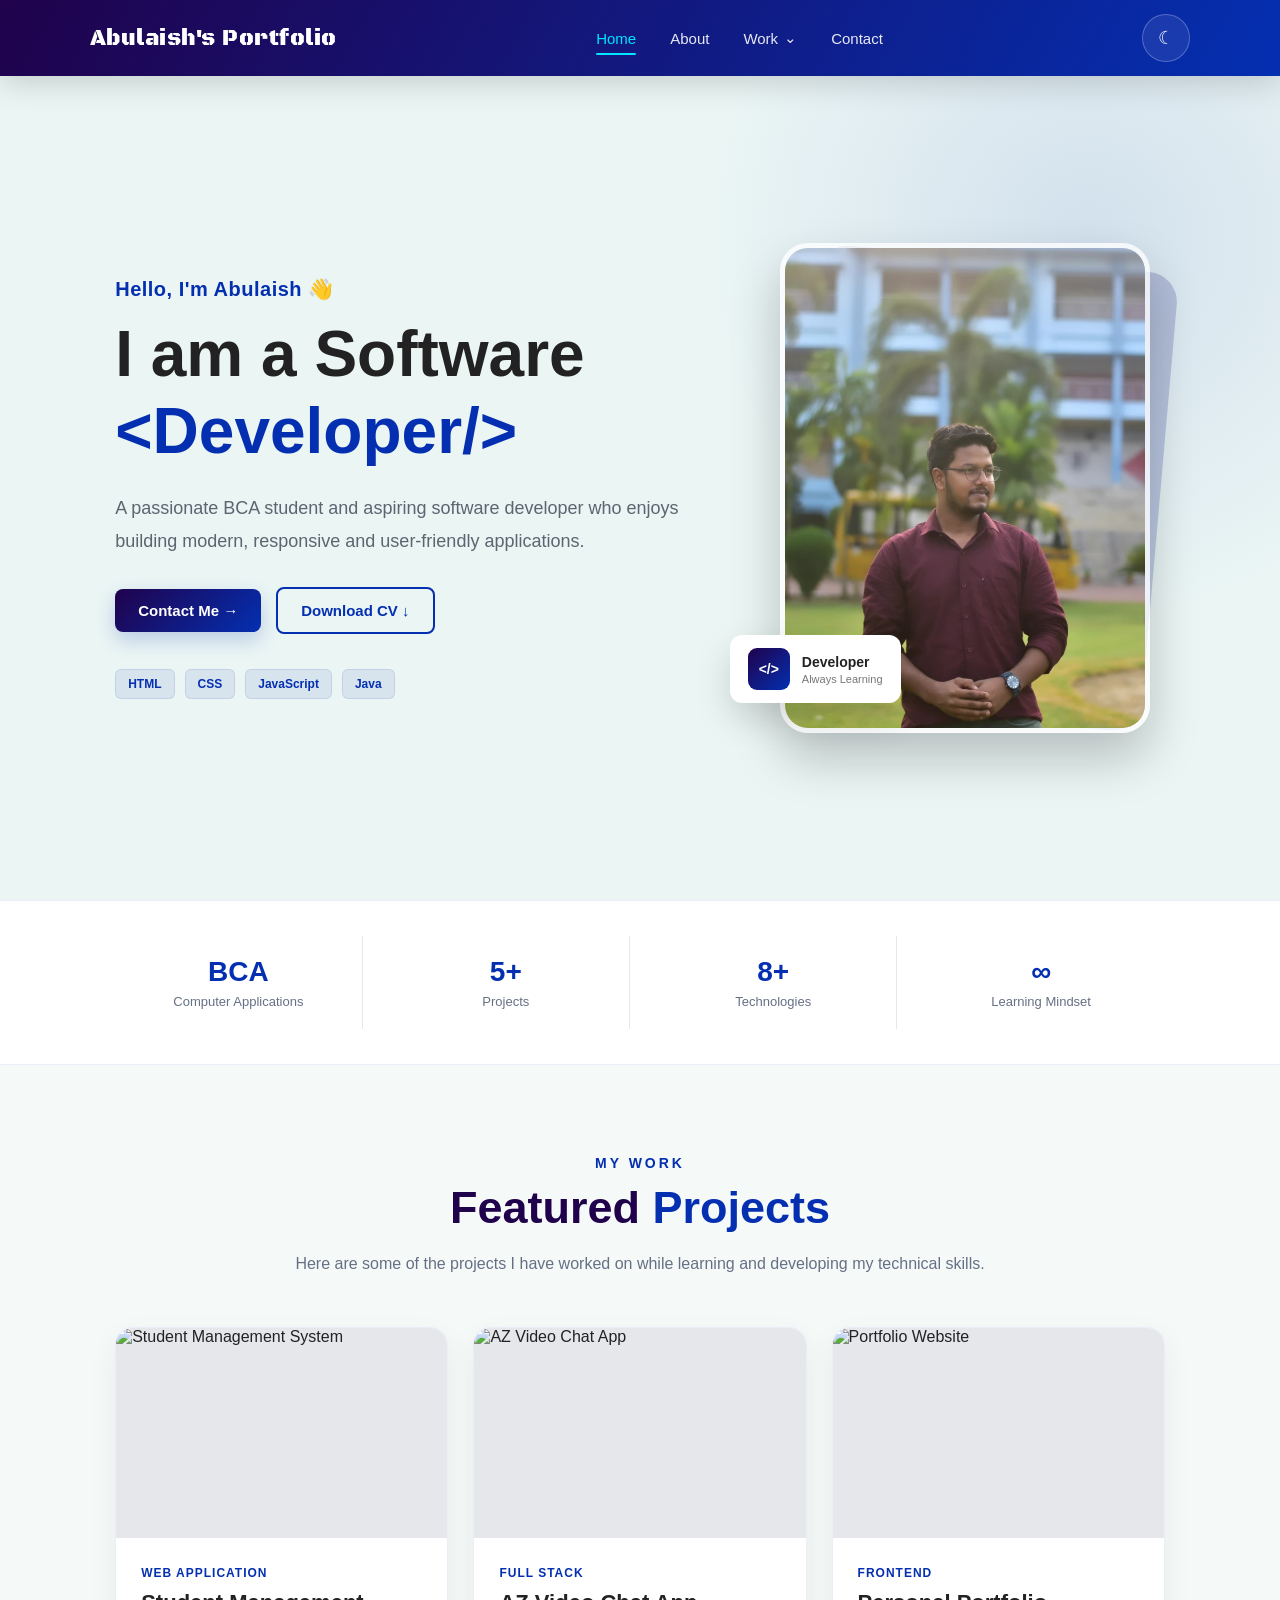
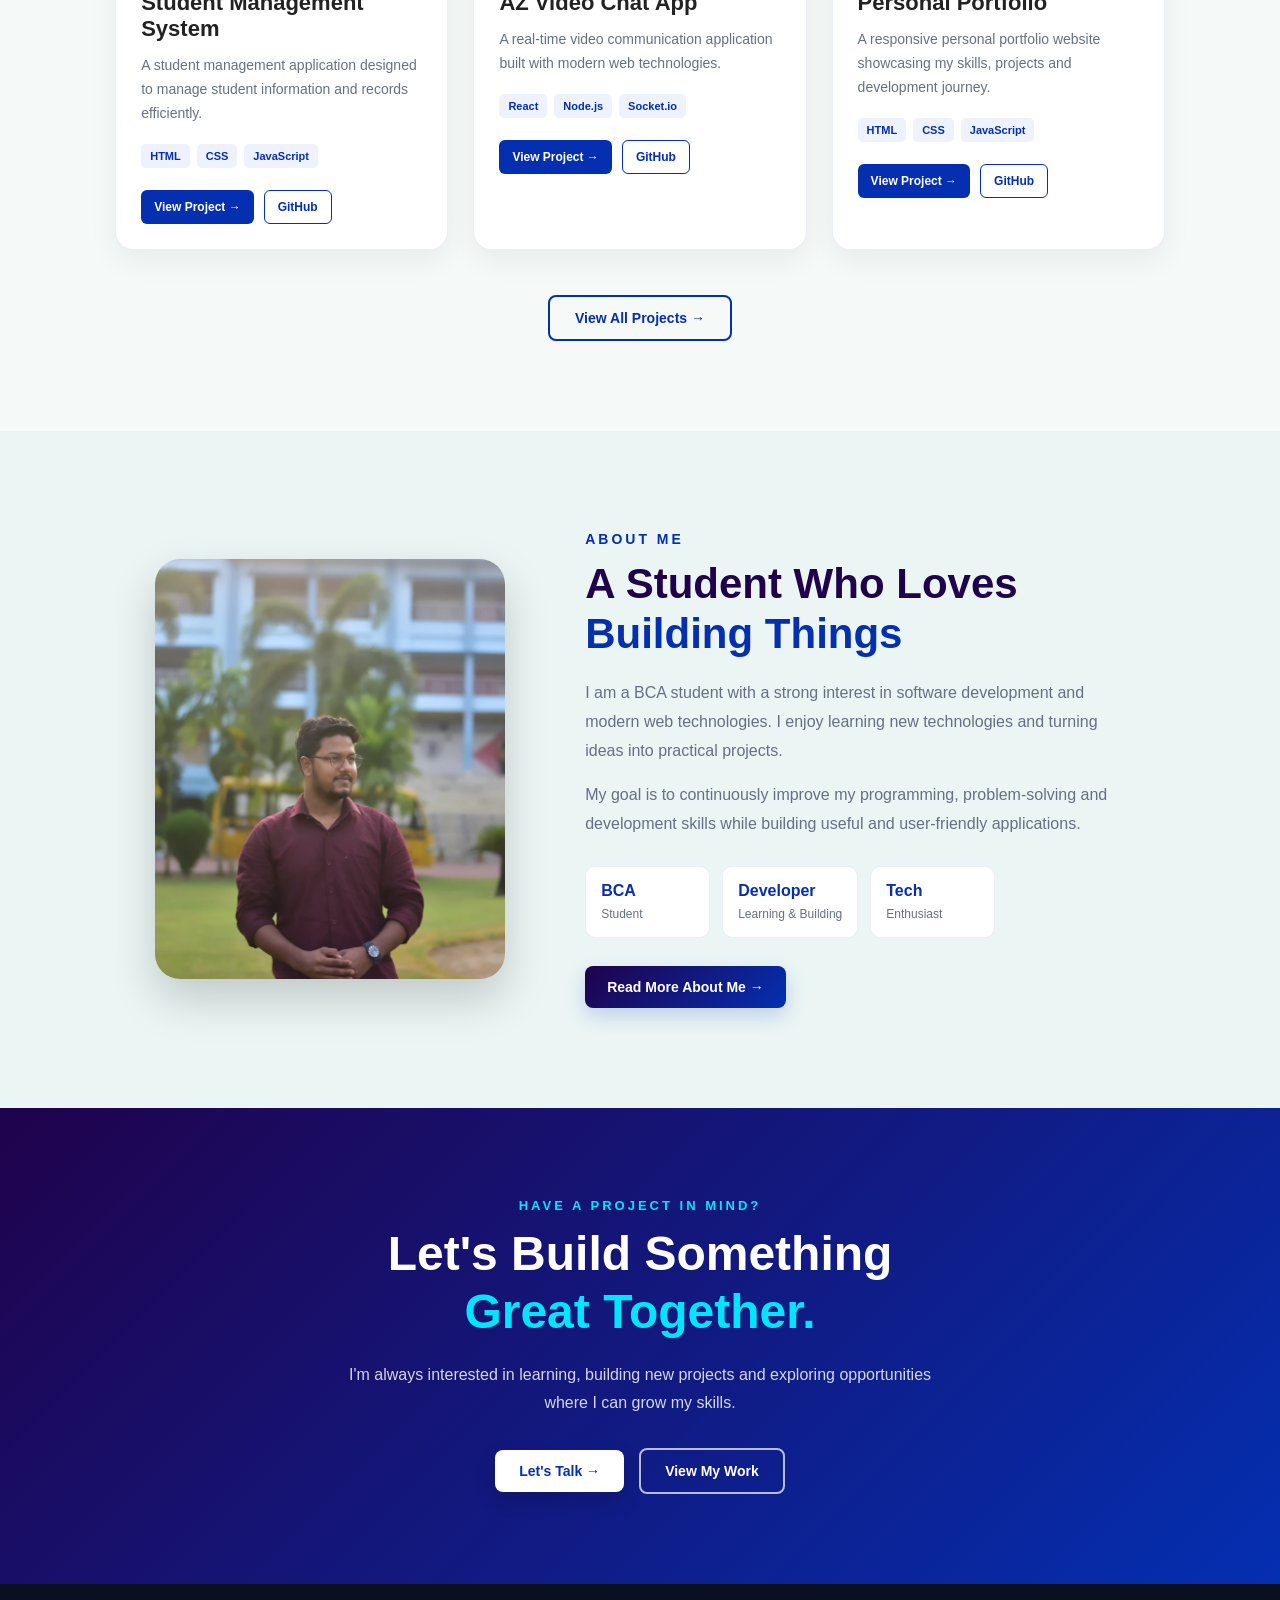
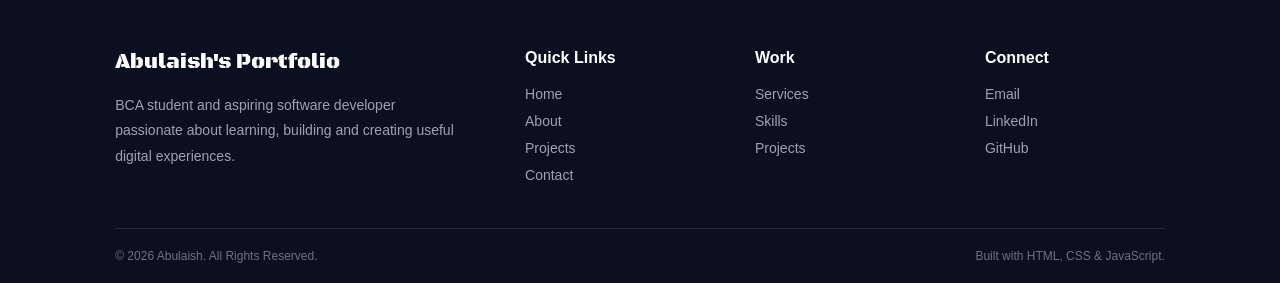
==== index.html @ d89946ed "Initial portfolio setup" ====
<!DOCTYPE html>
<html lang="en">

<head>
    <meta charset="UTF-8">
    <meta name="viewport" content="width=device-width, initial-scale=1.0">

    <title>Abulaish | Personal Portfolio</title>

    <!-- CSS -->
    <link rel="stylesheet" href="styles.css">

    <!-- Google Font -->
    <link rel="preconnect" href="https://fonts.googleapis.com">
    <link rel="preconnect" href="https://fonts.gstatic.com" crossorigin>
    <link href="https://fonts.googleapis.com/css2?family=Black+Ops+One&display=swap" rel="stylesheet">
</head>

<body>

    <!-- Navigation -->
    <nav class="navbar">

        <!-- Logo -->
        <a href="index.html" class="logo">
            Abulaish's Portfolio
        </a>


        <!-- Desktop Navigation -->
        <ul class="nav-links">

            <!-- Home -->
            <li>
                <a href="index.html" class="nav-link active">
                    Home
                </a>
            </li>


            <!-- About -->
            <li>
                <a href="about.html" class="nav-link">
                    About
                </a>
            </li>


            <!-- Work Dropdown -->
            <li class="dropdown">

                <button class="work-btn">
                    Work
                    <span class="arrow">⌄</span>
                </button>


                <!-- Dropdown Menu -->
                <ul class="dropdown-menu">

                    <li>
                        <a href="projects.html">
                            <span class="menu-icon">▣</span>
                            <span>
                                <strong>Projects</strong>
                                <small>My recent work</small>
                            </span>
                        </a>
                    </li>


                    <li>
                        <a href="skills.html">
                            <span class="menu-icon">&lt;/&gt;</span>
                            <span>
                                <strong>Skills</strong>
                                <small>My technical skills</small>
                            </span>
                        </a>
                    </li>


                    <li>
                        <a href="services.html">
                            <span class="menu-icon">✦</span>
                            <span>
                                <strong>Services</strong>
                                <small>What I can do</small>
                            </span>
                        </a>
                    </li>

                </ul>

            </li>


            <!-- Contact -->
            <li>
                <a href="contact.html" class="nav-link">
                    Contact
                </a>
            </li>

        </ul>


        <!-- Right Side -->
        <div class="nav-actions">

            <!-- Theme Button -->
            <button class="theme-btn" id="themeBtn" aria-label="Toggle theme">
                ☾
            </button>

        </div>


        <!-- Mobile Menu Button -->
        <button class="menu-btn" id="menuBtn" aria-label="Open navigation menu">

            <span></span>
            <span></span>
            <span></span>

        </button>

    </nav>


    <!-- Hero Section -->
    <main>

        <section class="hero">

            <!-- Left Content -->

            <div class="hero-left">

                <p class="hero-intro">
                    Hello, I'm Abulaish 👋
                </p>

                <h1>
                    I am a Software
                    <span>&lt;Developer/&gt;</span>
                </h1>

                <p class="hero-description">
                    A passionate BCA student and aspiring software developer
                    who enjoys building modern, responsive and user-friendly
                    applications.
                </p>


                <!-- Buttons -->

                <div class="hero-buttons">

                    <a href="contact.html" class="hero-btn primary-btn">
                        Contact Me →
                    </a>

                    <a href="Abulaish_CV.pdf" class="hero-btn secondary-btn" download>
                        Download CV ↓
                    </a>

                </div>


                <!-- Technologies -->

                <div class="hero-tech">

                    <span>HTML</span>
                    <span>CSS</span>
                    <span>JavaScript</span>
                    <span>Java</span>

                </div>

            </div>


            <!-- Right Image -->

            <div class="hero-right">

                <div class="image-decoration"></div>

                <div class="profile-image">

                    <img src="Front.jpg" alt="Abulaish">

                </div>


                <!-- Small floating card -->

                <div class="developer-card">

                    <span class="code-icon">
                        &lt;/&gt;
                    </span>

                    <div>
                        <strong>Developer</strong>
                        <small>Always Learning</small>
                    </div>

                </div>

            </div>


        </section>

        <section class="stats-section">

            <div class="stat-card">
                <div class="stat-number">BCA</div>
                <div class="stat-title">Computer Applications</div>
            </div>

            <div class="stat-card">
                <div class="stat-number">5+</div>
                <div class="stat-title">Projects</div>
            </div>

            <div class="stat-card">
                <div class="stat-number">8+</div>
                <div class="stat-title">Technologies</div>
            </div>

            <div class="stat-card">
                <div class="stat-number">∞</div>
                <div class="stat-title">Learning Mindset</div>
            </div>

        </section>

        <!-- ================================
     FEATURED PROJECTS
================================= -->

        <section class="featured-projects">

            <div class="section-heading">

                <p>MY WORK</p>

                <h2>
                    Featured <span>Projects</span>
                </h2>

                <p class="section-description">
                    Here are some of the projects I have worked on
                    while learning and developing my technical skills.
                </p>

            </div>


            <div class="featured-project-grid">


                <!-- Project 1 -->

                <div class="featured-project-card">

                    <div class="featured-project-image">

                        <img src="project1.jpg" alt="Student Management System">

                    </div>

                    <div class="featured-project-content">

                        <span class="project-tag">
                            Web Application
                        </span>

                        <h3>
                            Student Management System
                        </h3>

                        <p>
                            A student management application designed
                            to manage student information and records
                            efficiently.
                        </p>


                        <div class="project-tech">

                            <span>HTML</span>
                            <span>CSS</span>
                            <span>JavaScript</span>

                        </div>


                        <div class="featured-project-buttons">

                            <a href="projects.html">
                                View Project →
                            </a>

                            <a href="#" class="github-btn">
                                GitHub
                            </a>

                        </div>

                    </div>

                </div>


                <!-- Project 2 -->

                <div class="featured-project-card">

                    <div class="featured-project-image">

                        <img src="project2.jpg" alt="AZ Video Chat App">

                    </div>

                    <div class="featured-project-content">

                        <span class="project-tag">
                            Full Stack
                        </span>

                        <h3>
                            AZ Video Chat App
                        </h3>

                        <p>
                            A real-time video communication application
                            built with modern web technologies.
                        </p>


                        <div class="project-tech">

                            <span>React</span>
                            <span>Node.js</span>
                            <span>Socket.io</span>

                        </div>


                        <div class="featured-project-buttons">

                            <a href="projects.html">
                                View Project →
                            </a>

                            <a href="#" class="github-btn">
                                GitHub
                            </a>

                        </div>

                    </div>

                </div>


                <!-- Project 3 -->

                <div class="featured-project-card">

                    <div class="featured-project-image">

                        <img src="project3.jpg" alt="Portfolio Website">

                    </div>

                    <div class="featured-project-content">

                        <span class="project-tag">
                            Frontend
                        </span>

                        <h3>
                            Personal Portfolio
                        </h3>

                        <p>
                            A responsive personal portfolio website
                            showcasing my skills, projects and
                            development journey.
                        </p>


                        <div class="project-tech">

                            <span>HTML</span>
                            <span>CSS</span>
                            <span>JavaScript</span>

                        </div>


                        <div class="featured-project-buttons">

                            <a href="projects.html">
                                View Project →
                            </a>

                            <a href="#" class="github-btn">
                                GitHub
                            </a>

                        </div>

                    </div>

                </div>

            </div>


            <!-- View All Projects -->

            <div class="view-all-projects">

                <a href="projects.html">
                    View All Projects →
                </a>

            </div>

        </section>

        <!-- =================================
     ABOUT ME PREVIEW
================================= -->

        <section class="about-preview">

            <div class="about-preview-image">

                <img src="Front.jpg" alt="About Abulaish">

            </div>


            <div class="about-preview-content">

                <p class="about-label">
                    ABOUT ME
                </p>

                <h2>
                    A Student Who Loves
                    <span>Building Things</span>
                </h2>

                <p>
                    I am a BCA student with a strong interest in software
                    development and modern web technologies. I enjoy learning
                    new technologies and turning ideas into practical projects.
                </p>

                <p>
                    My goal is to continuously improve my programming,
                    problem-solving and development skills while building
                    useful and user-friendly applications.
                </p>


                <div class="about-highlights">

                    <div>
                        <strong>BCA</strong>
                        <small>Student</small>
                    </div>

                    <div>
                        <strong>Developer</strong>
                        <small>Learning & Building</small>
                    </div>

                    <div>
                        <strong>Tech</strong>
                        <small>Enthusiast</small>
                    </div>

                </div>


                <a href="about.html" class="about-preview-btn">
                    Read More About Me →
                </a>

            </div>

        </section>

        <!-- =================================
     LET'S WORK TOGETHER
================================= -->

        <section class="work-cta">

            <div class="cta-content">

                <p class="cta-label">
                    HAVE A PROJECT IN MIND?
                </p>

                <h2>
                    Let's Build Something
                    <span>Great Together.</span>
                </h2>

                <p>
                    I'm always interested in learning, building new projects
                    and exploring opportunities where I can grow my skills.
                </p>

                <div class="cta-buttons">

                    <a href="contact.html" class="cta-primary">
                        Let's Talk →
                    </a>

                    <a href="projects.html" class="cta-secondary">
                        View My Work
                    </a>

                </div>

            </div>

        </section>
    </main>

    <!-- =================================
     FOOTER
================================= -->

<footer class="footer">

    <div class="footer-container">


        <!-- Footer About -->

        <div class="footer-about">

            <a href="index.html" class="footer-logo">
                Abulaish's Portfolio
            </a>

            <p>
                BCA student and aspiring software developer
                passionate about learning, building and creating
                useful digital experiences.
            </p>

        </div>


        <!-- Quick Links -->

        <div class="footer-links">

            <h3>Quick Links</h3>

            <a href="index.html">Home</a>
            <a href="about.html">About</a>
            <a href="projects.html">Projects</a>
            <a href="contact.html">Contact</a>

        </div>


        <!-- Work -->

        <div class="footer-links">

            <h3>Work</h3>

            <a href="services.html">Services</a>
            <a href="skills.html">Skills</a>
            <a href="projects.html">Projects</a>

        </div>


        <!-- Contact -->

        <div class="footer-links">

            <h3>Connect</h3>

            <a href="contact.html">Email</a>
            <a href="contact.html">LinkedIn</a>
            <a href="contact.html">GitHub</a>

        </div>

    </div>


    <!-- Footer Bottom -->

    <div class="footer-bottom">

        <p>
            © 2026 Abulaish. All Rights Reserved.
        </p>

        <p>
            Built with HTML, CSS & JavaScript.
        </p>

    </div>

</footer>
    <!-- JavaScript -->
    <script src="script.js"></script>

</body>

</html>
---- styles.css ----
/* =====================================================
   GLOBAL RESET
===================================================== */

* {
    margin: 0;
    padding: 0;
    box-sizing: border-box;
}

html {
    scroll-behavior: smooth;
}

body {
    font-family: Arial, sans-serif;
    color: #222;
    background: rgb(234, 245, 244);
    transition: background 0.3s ease, color 0.3s ease;
}


/* =====================================================
   NAVBAR
===================================================== */

.navbar {
    width: 100%;
    height: 76px;

    padding: 0 7%;

    display: flex;
    align-items: center;
    justify-content: space-between;

    background: linear-gradient(
        120deg,
        rgb(32, 2, 76),
        rgb(4, 47, 177)
    );

    position: sticky;
    top: 0;
    z-index: 1000;

    box-shadow: 0 8px 30px rgba(0, 0, 0, 0.15);
}


/* =====================================================
   LOGO
===================================================== */

.logo {
    color: white;
    text-decoration: none;

    font-family:
        "Black Ops One",
        system-ui,
        sans-serif;

    font-size: 22px;
    font-weight: 400;

    letter-spacing: 0.5px;
    white-space: nowrap;

    transition: 0.3s ease;
}

.logo:hover {
    color: #00e5ff;
}


/* =====================================================
   NAV LINKS
===================================================== */

.nav-links {
    display: flex;
    align-items: center;

    gap: 34px;

    list-style: none;

    margin: 0;
    padding: 0;
}

.nav-links > li {
    position: relative;
}


/* Normal links */

.nav-link {
    position: relative;

    display: block;

    padding: 28px 0;

    color: rgba(255, 255, 255, 0.9);

    text-decoration: none;

    font-size: 15px;
    font-weight: 500;

    transition: color 0.3s ease;
}

.nav-link:hover {
    color: #00e5ff;
}


/* Active link */

.nav-link.active {
    color: #00e5ff;
}

.nav-link::after {
    content: "";

    position: absolute;

    left: 0;
    bottom: 20px;

    width: 0;
    height: 2px;

    background: #00e5ff;

    border-radius: 10px;

    transition: width 0.3s ease;
}

.nav-link:hover::after,
.nav-link.active::after {
    width: 100%;
}


/* =====================================================
   WORK DROPDOWN
===================================================== */

.dropdown {
    position: relative;
}


/* Work button */

.work-btn {
    border: none;
    background: transparent;

    color: rgba(255, 255, 255, 0.9);

    font-family: inherit;

    font-size: 15px;
    font-weight: 500;

    cursor: pointer;

    padding: 28px 0;

    display: flex;
    align-items: center;

    gap: 6px;

    transition: color 0.3s ease;
}

.work-btn:hover {
    color: #00e5ff;
}


/* Arrow */

.arrow {
    font-size: 15px;

    transition: transform 0.3s ease;
}

.dropdown:hover .arrow {
    transform: rotate(180deg);
}


/* =====================================================
   DESKTOP DROPDOWN
===================================================== */

.dropdown-menu {
    position: absolute;

    top: 67px;
    left: 50%;

    width: 280px;

    display: block;

    list-style: none;

    margin: 0;
    padding: 10px;

    background: white;

    border: 1px solid #e5e5e5;

    border-radius: 14px;

    box-shadow:
        0 20px 45px rgba(0, 0, 0, 0.18);

    opacity: 0;
    visibility: hidden;

    pointer-events: none;

    transform: translate(-50%, 12px);

    transition:
        opacity 0.25s ease,
        transform 0.25s ease,
        visibility 0.25s ease;
}


/* Desktop hover */

.dropdown:hover .dropdown-menu {
    opacity: 1;
    visibility: visible;

    pointer-events: auto;

    transform: translate(-50%, 0);
}


/* Dropdown items */

.dropdown-menu li {
    display: block;

    width: 100%;

    list-style: none;
}


/* Dropdown links */

.dropdown-menu li a {
    display: flex;
    align-items: center;

    width: 100%;

    gap: 13px;

    padding: 13px;

    border-radius: 10px;

    text-decoration: none;

    color: #222;

    transition:
        background 0.25s ease,
        transform 0.25s ease;
}

.dropdown-menu li a:hover {
    background: #eef2ff;

    transform: translateX(4px);
}


/* Dropdown icon */

.menu-icon {
    width: 42px;
    height: 42px;

    flex-shrink: 0;

    display: flex;
    align-items: center;
    justify-content: center;

    border-radius: 10px;

    background:
        linear-gradient(
            135deg,
            rgb(32, 2, 76),
            rgb(4, 47, 177)
        );

    color: white;

    font-size: 13px;
    font-weight: bold;
}


/* Dropdown text */

.dropdown-menu strong {
    display: block;

    color: #222;

    font-size: 14px;

    margin-bottom: 3px;
}

.dropdown-menu small {
    display: block;

    color: #777;

    font-size: 12px;

    line-height: 1.3;
}


/* =====================================================
   NAV ACTIONS
===================================================== */

.nav-actions {
    display: flex;

    align-items: center;

    gap: 12px;
}


/* Theme button */

.theme-btn {
    width: 48px;
    height: 48px;

    display: flex;
    align-items: center;
    justify-content: center;

    border:
        1px solid rgba(255, 255, 255, 0.25);

    border-radius: 50%;

    background:
        rgba(255, 255, 255, 0.08);

    color: white;

    font-size: 18px;

    cursor: pointer;

    transition: 0.3s ease;
}

.theme-btn:hover {
    background: white;

    color: rgb(4, 47, 177);

    transform: rotate(15deg);
}


/* =====================================================
   MOBILE MENU BUTTON
===================================================== */

.menu-btn {
    display: none;

    width: 42px;
    height: 42px;

    border: none;

    background: transparent;

    cursor: pointer;

    padding: 6px;
}

.menu-btn span {
    display: block;

    width: 27px;
    height: 2px;

    margin: 5px auto;

    background: white;

    border-radius: 5px;
}


/* =====================================================
   HERO SECTION
===================================================== */

.hero {
    min-height: calc(100vh - 76px);

    padding: 70px 9%;

    display: flex;
    align-items: center;

    justify-content: space-between;

    gap: 80px;

    background:
        radial-gradient(
            circle at 85% 20%,
            rgba(4, 47, 177, 0.10),
            transparent 30%
        ),
        rgb(234, 245, 244);

    overflow: hidden;
}


/* =====================================================
   HERO LEFT
===================================================== */

.hero-left {
    flex: 1;

    max-width: 700px;
}


/* Hello */

.hero-intro {
    margin-bottom: 18px;

    color: rgb(4, 47, 177);

    font-size: 20px;

    font-weight: 600;

    letter-spacing: 0.5px;
}


/* Main heading */

.hero-left h1 {
    margin-bottom: 25px;

    color: #222;

    font-size: clamp(42px, 5vw, 65px);

    line-height: 1.12;

    font-weight: 700;
}

.hero-left h1 span {
    display: block;

    color: rgb(4, 47, 177);

    margin-top: 5px;
}


/* Description */

.hero-description {
    max-width: 620px;

    margin-bottom: 30px;

    color: #5c6570;

    font-size: 18px;

    line-height: 1.8;
}


/* =====================================================
   HERO BUTTONS
===================================================== */

.hero-buttons {
    display: flex;

    align-items: center;

    gap: 15px;

    margin-bottom: 35px;
}


.hero-btn {
    display: inline-flex;

    align-items: center;
    justify-content: center;

    padding: 13px 23px;

    border-radius: 8px;

    text-decoration: none;

    font-size: 15px;

    font-weight: bold;

    transition:
        transform 0.3s ease,
        box-shadow 0.3s ease,
        background 0.3s ease;
}


/* Primary button */

.primary-btn {
    background:
        linear-gradient(
            135deg,
            rgb(32, 2, 76),
            rgb(4, 47, 177)
        );

    color: white;

    box-shadow:
        0 8px 20px rgba(4, 47, 177, 0.20);
}

.primary-btn:hover {
    transform: translateY(-3px);

    box-shadow:
        0 12px 25px rgba(4, 47, 177, 0.30);
}


/* Secondary button */

.secondary-btn {
    color: rgb(4, 47, 177);

    background: transparent;

    border: 2px solid rgb(4, 47, 177);
}

.secondary-btn:hover {
    background: rgb(4, 47, 177);

    color: white;

    transform: translateY(-3px);
}


/* =====================================================
   HERO TECHNOLOGIES
===================================================== */

.hero-tech {
    display: flex;

    align-items: center;

    flex-wrap: wrap;

    gap: 10px;
}

.hero-tech span {
    padding: 7px 12px;

    background:
        rgba(4, 47, 177, 0.08);

    color: rgb(4, 47, 177);

    border-radius: 6px;

    font-size: 12px;

    font-weight: bold;

    border:
        1px solid rgba(4, 47, 177, 0.10);
}


/* =====================================================
   HERO RIGHT
===================================================== */

.hero-right {
    width: 400px;
    height: 520px;

    flex-shrink: 0;

    position: relative;

    display: flex;

    align-items: center;
    justify-content: center;
}


/* Image decoration */

.image-decoration {
    position: absolute;

    width: 360px;
    height: 460px;

    right: 5px;
    top: 30px;

    border-radius: 30px;

    background:
        linear-gradient(
            135deg,
            rgba(32, 2, 76, 0.20),
            rgba(4, 47, 177, 0.20)
        );

    transform: rotate(5deg);
}


/* Profile image */

.profile-image {
    width: 370px;
    height: 490px;

    position: relative;

    z-index: 2;

    overflow: hidden;

    border-radius: 28px;

    border:
        5px solid rgba(255, 255, 255, 0.75);

    box-shadow:
        0 25px 50px rgba(0, 0, 0, 0.22);
}


.profile-image img {
    width: 100%;
    height: 100%;

    display: block;

    object-fit: cover;

    object-position: center 20%;

    transition: transform 0.5s ease;
}

.profile-image:hover img {
    transform: scale(1.03);
}


/* =====================================================
   FLOATING DEVELOPER CARD
===================================================== */

.developer-card {
    position: absolute;

    z-index: 5;

    left: -35px;
    bottom: 45px;

    display: flex;

    align-items: center;

    gap: 12px;

    padding: 13px 18px;

    background: white;

    border-radius: 12px;

    box-shadow:
        0 15px 35px rgba(0, 0, 0, 0.15);

    animation:
        floatingCard 3s ease-in-out infinite;
}


.code-icon {
    width: 42px;
    height: 42px;

    display: flex;

    align-items: center;
    justify-content: center;

    border-radius: 9px;

    background:
        linear-gradient(
            135deg,
            rgb(32, 2, 76),
            rgb(4, 47, 177)
        );

    color: white;

    font-size: 14px;

    font-weight: bold;
}


.developer-card strong {
    display: block;

    color: #222;

    font-size: 14px;

    margin-bottom: 3px;
}

.developer-card small {
    display: block;

    color: #777;

    font-size: 11px;
}


/* Floating animation */

@keyframes floatingCard {

    0% {
        transform: translateY(0);
    }

    50% {
        transform: translateY(-8px);
    }

    100% {
        transform: translateY(0);
    }
}


/* =====================================================
   CONTACT PAGE
===================================================== */

.contact-page {
    min-height: calc(100vh - 76px);

    display: flex;

    justify-content: center;
    align-items: center;

    background-color: rgb(234, 245, 244);

    padding: 50px 20px;
}

.contact-container {
    width: 100%;
    max-width: 700px;

    text-align: center;

    background: white;

    padding: 50px;

    border-radius: 20px;

    box-shadow:
        0 15px 40px rgba(0, 0, 0, 0.15);
}

.contact-container h1 {
    font-size: 45px;

    margin-bottom: 15px;

    color: rgb(32, 2, 76);
}

.contact-container > p {
    color: #666;

    font-size: 17px;

    margin-bottom: 35px;
}


/* Contact links */

.contact-links {
    display: flex;

    flex-direction: column;

    gap: 15px;
}

.contact-card {
    display: flex;

    align-items: center;

    gap: 15px;

    padding: 18px 20px;

    border-radius: 12px;

    background: #f5f7ff;

    text-decoration: none;

    color: #222;

    transition: 0.3s;
}

.contact-card:hover {
    transform: translateY(-3px);

    background: #e9edff;

    box-shadow:
        0 8px 20px rgba(0, 0, 0, 0.1);
}

.contact-card span {
    font-size: 18px;

    font-weight: bold;

    min-width: 100px;

    text-align: left;
}

.contact-card small {
    color: #666;

    font-size: 14px;
}


/* Back button */

.back-btn {
    display: inline-block;

    margin-top: 30px;

    padding: 12px 25px;

    background: rgb(4, 47, 177);

    color: white;

    text-decoration: none;

    border-radius: 8px;

    font-weight: bold;

    transition: 0.3s;
}

.back-btn:hover {
    background: rgb(32, 2, 76);

    transform: translateY(-2px);
}


/* =====================================================
   ABOUT PAGE
===================================================== */

.about-page {
    min-height: calc(100vh - 76px);

    padding: 80px 10%;

    background-color: rgb(234, 245, 244);

    display: flex;

    align-items: center;
}

.about-container {
    width: 100%;

    max-width: 1200px;

    margin: auto;

    display: flex;

    align-items: center;

    justify-content: space-between;

    gap: 80px;
}

.about-content {
    flex: 1;
}

.about-intro {
    color: rgb(4, 47, 177);

    font-size: 18px;

    font-weight: bold;

    margin-bottom: 10px;

    text-transform: uppercase;

    letter-spacing: 2px;
}

.about-content h1 {
    font-size: 55px;

    color: rgb(32, 2, 76);

    margin-bottom: 15px;
}

.about-content h1 span {
    color: rgb(4, 47, 177);
}

.about-content h2 {
    font-size: 25px;

    color: #333;

    margin-bottom: 25px;
}

.about-content p {
    color: #555;

    font-size: 17px;

    line-height: 1.7;

    margin-bottom: 15px;
}

.about-content strong {
    color: #222;
}


/* About details */

.about-details {
    display: grid;

    grid-template-columns: 1fr 1fr;

    gap: 15px 30px;

    margin: 30px 0;
}

.about-details div {
    display: flex;

    flex-direction: column;

    gap: 5px;

    padding: 15px;

    background: rgba(255, 255, 255, 0.7);

    border-left: 4px solid rgb(4, 47, 177);

    border-radius: 5px;
}

.about-details strong {
    color: rgb(32, 2, 76);

    font-size: 15px;
}

.about-details span {
    color: #666;

    font-size: 14px;
}


/* About image */

.about-image {
    width: 380px;
    height: 480px;

    flex-shrink: 0;

    position: relative;

    overflow: hidden;

    border-radius: 25px;

    box-shadow:
        0 20px 45px rgba(0, 0, 0, 0.25);
}

.about-image img {
    width: 100%;
    height: 100%;

    display: block;

    object-fit: cover;

    object-position: center 20%;
}


/* About image label */

.image-label {
    position: absolute;

    bottom: 20px;

    left: 20px;
    right: 20px;

    padding: 15px 18px;

    display: flex;

    align-items: center;

    gap: 15px;

    background:
        rgba(32, 2, 76, 0.9);

    color: white;

    border-radius: 10px;
}

.image-label span {
    font-size: 25px;

    font-weight: bold;

    color: #00e5ff;
}

.image-label p {
    margin: 0;

    color: white;

    font-size: 15px;
}


/* =====================================================
   SERVICES PAGE
===================================================== */

.services-page {
    min-height: calc(100vh - 76px);

    padding: 80px 8%;

    background:
        radial-gradient(
            circle at top right,
            rgba(4, 47, 177, 0.08),
            transparent 35%
        ),
        rgb(234, 245, 244);
}

.services-heading {
    max-width: 750px;

    margin: 0 auto 60px;

    text-align: center;
}

.services-heading p {
    color: rgb(4, 47, 177);

    font-size: 15px;

    font-weight: bold;

    letter-spacing: 3px;

    margin-bottom: 12px;
}

.services-heading h1 {
    font-size: 55px;

    color: rgb(32, 2, 76);

    margin-bottom: 15px;
}

.services-heading h1 span {
    color: rgb(4, 47, 177);
}

.services-heading h2 {
    font-size: 18px;

    font-weight: normal;

    line-height: 1.6;

    color: #666;
}


/* Services grid */

.services-container {
    max-width: 1200px;

    margin: auto;

    display: grid;

    grid-template-columns:
        repeat(3, 1fr);

    gap: 25px;
}


/* Service card */

.service-card {
    position: relative;

    padding: 35px 30px;

    min-height: 300px;

    background:
        rgba(255, 255, 255, 0.85);

    border:
        1px solid rgba(4, 47, 177, 0.08);

    border-radius: 18px;

    overflow: hidden;

    box-shadow:
        0 10px 30px rgba(0, 0, 0, 0.07);

    transition: 0.35s;
}

.service-card:hover {
    transform: translateY(-10px);

    box-shadow:
        0 20px 45px rgba(4, 47, 177, 0.15);
}


/* Service icon */

.service-icon {
    width: 65px;
    height: 65px;

    display: flex;

    align-items: center;
    justify-content: center;

    margin-bottom: 25px;

    border-radius: 15px;

    background:
        linear-gradient(
            135deg,
            rgb(32, 2, 76),
            rgb(4, 47, 177)
        );

    color: white;

    font-size: 25px;

    font-weight: bold;
}

.service-card h3 {
    font-size: 22px;

    color: #222;

    margin-bottom: 15px;
}

.service-card p {
    color: #666;

    font-size: 15px;

    line-height: 1.7;
}


/* Service number */

.service-number {
    position: absolute;

    right: 25px;
    bottom: 15px;

    font-size: 55px;

    font-weight: bold;

    color: rgba(4, 47, 177, 0.06);
}


/* Services bottom */

.services-bottom {
    max-width: 800px;

    margin: 70px auto 0;

    padding: 45px 30px;

    text-align: center;

    background:
        linear-gradient(
            135deg,
            rgb(32, 2, 76),
            rgb(4, 47, 177)
        );

    color: white;

    border-radius: 20px;

    box-shadow:
        0 20px 45px rgba(32, 2, 76, 0.2);
}

.services-bottom h2 {
    font-size: 30px;

    margin-bottom: 10px;
}

.services-bottom p {
    font-size: 16px;

    color: rgba(255, 255, 255, 0.85);

    margin-bottom: 25px;
}

.service-btn {
    display: inline-block;

    padding: 13px 28px;

    background: white;

    color: rgb(4, 47, 177);

    text-decoration: none;

    border-radius: 8px;

    font-weight: bold;

    transition: 0.3s;
}

.service-btn:hover {
    transform: translateY(-3px);

    box-shadow:
        0 8px 20px rgba(0, 0, 0, 0.2);
}


/* =====================================================
   PROJECTS PAGE
===================================================== */

.projects-page {
    min-height: calc(100vh - 76px);

    padding: 80px 8%;

    background:
        radial-gradient(
            circle at top right,
            rgba(4, 47, 177, 0.08),
            transparent 35%
        ),
        rgb(234, 245, 244);
}

.projects-heading {
    max-width: 750px;

    margin: 0 auto 60px;

    text-align: center;
}

.projects-heading p {
    color: rgb(4, 47, 177);

    font-size: 15px;

    font-weight: bold;

    letter-spacing: 3px;

    margin-bottom: 12px;
}

.projects-heading h1 {
    font-size: 55px;

    color: rgb(32, 2, 76);

    margin-bottom: 15px;
}

.projects-heading h1 span {
    color: rgb(4, 47, 177);
}

.projects-heading h2 {
    font-size: 18px;

    font-weight: normal;

    line-height: 1.6;

    color: #666;
}


/* Project grid */

.projects-container {
    max-width: 1200px;

    margin: auto;

    display: grid;

    grid-template-columns:
        repeat(3, 1fr);

    gap: 30px;
}


/* Project card */

.project-card {
    background: white;

    border-radius: 18px;

    overflow: hidden;

    box-shadow:
        0 10px 30px rgba(0, 0, 0, 0.08);

    border:
        1px solid rgba(4, 47, 177, 0.08);

    transition: 0.35s;
}

.project-card:hover {
    transform: translateY(-10px);

    box-shadow:
        0 20px 45px rgba(4, 47, 177, 0.15);
}


/* Project image */

.project-image {
    width: 100%;
    height: 210px;

    overflow: hidden;

    background: #ddd;
}

.project-image img {
    width: 100%;
    height: 100%;

    display: block;

    object-fit: cover;

    transition: 0.4s;
}

.project-card:hover .project-image img {
    transform: scale(1.06);
}


/* Project content */

.project-content {
    padding: 28px;
}

.project-category {
    display: inline-block;

    color: rgb(4, 47, 177);

    font-size: 13px;

    font-weight: bold;

    text-transform: uppercase;

    letter-spacing: 1px;

    margin-bottom: 10px;
}

.project-content h3 {
    font-size: 23px;

    color: #222;

    margin-bottom: 12px;
}

.project-content p {
    color: #666;

    font-size: 15px;

    line-height: 1.7;

    margin-bottom: 20px;
}


/* Technologies */

.technologies {
    display: flex;

    flex-wrap: wrap;

    gap: 8px;

    margin-bottom: 25px;
}

.technologies span {
    padding: 6px 10px;

    background: #eef1ff;

    color: rgb(4, 47, 177);

    border-radius: 5px;

    font-size: 12px;

    font-weight: bold;
}


/* Project buttons */

.project-buttons {
    display: flex;

    gap: 10px;
}

.project-buttons a {
    padding: 9px 14px;

    border-radius: 6px;

    text-decoration: none;

    font-size: 13px;

    font-weight: bold;

    color: white;

    background: rgb(4, 47, 177);

    transition: 0.3s;
}

.project-buttons a:hover {
    background: rgb(32, 2, 76);

    transform: translateY(-2px);
}


/* =====================================================
   TABLET
===================================================== */

@media (max-width: 1000px) {

    .navbar {
        padding: 0 4%;
    }

    .nav-links {
        gap: 22px;
    }

    .logo {
        font-size: 20px;
    }


    /* Hero */

    .hero {
        padding: 60px 5%;

        gap: 40px;
    }

    .hero-right {
        width: 330px;
        height: 450px;
    }

    .profile-image {
        width: 310px;
        height: 420px;
    }

    .image-decoration {
        width: 300px;
        height: 390px;
    }

    .developer-card {
        left: -20px;
    }


    /* About */

    .about-container {
        gap: 40px;
    }

    .about-content h1 {
        font-size: 45px;
    }

    .about-image {
        width: 320px;
        height: 420px;
    }

    .about-details {
        grid-template-columns: 1fr;
    }


    /* Services */

    .services-container {
        grid-template-columns:
            repeat(2, 1fr);
    }

    .services-heading h1 {
        font-size: 48px;
    }


    /* Projects */

    .projects-container {
        grid-template-columns:
            repeat(2, 1fr);
    }

    .projects-heading h1 {
        font-size: 48px;
    }
}


/* =====================================================
   MOBILE
===================================================== */

@media (max-width: 800px) {

    .navbar {
        height: 70px;

        padding: 0 5%;
    }


    /* Mobile nav */

    .nav-links {
        position: absolute;

        top: 70px;
        left: 0;

        width: 100%;

        display: none;

        flex-direction: column;

        align-items: stretch;

        gap: 0;

        padding: 15px 5%;

        background:
            linear-gradient(
                135deg,
                rgb(32, 2, 76),
                rgb(4, 47, 177)
            );

        box-shadow:
            0 15px 30px rgba(0, 0, 0, 0.2);
    }


    .nav-links.show {
        display: flex;
    }


    .nav-links > li {
        width: 100%;
    }


    /* Mobile normal links */

    .nav-link {
        display: block;

        padding: 15px 0;
    }

    .nav-link::after {
        display: none;
    }


    /* Mobile Work */

    .work-btn {
        width: 100%;

        justify-content: space-between;

        padding: 15px 0;
    }


    /* Mobile dropdown */

    .dropdown-menu {
        position: static;

        width: 100%;

        display: none;

        padding: 5px 10px;

        margin: 0;

        background:
            rgba(255, 255, 255, 0.08);

        border: none;

        border-radius: 10px;

        box-shadow: none;

        opacity: 1;

        visibility: visible;

        pointer-events: auto;

        transform: none;
    }


    .dropdown.open .dropdown-menu {
        display: block;
    }


    .dropdown:hover .dropdown-menu {
        transform: none;
    }


    .dropdown-menu li a {
        color: white;
    }

    .dropdown-menu strong {
        color: white;
    }

    .dropdown-menu small {
        color:
            rgba(255, 255, 255, 0.65);
    }

    .dropdown-menu li a:hover {
        background:
            rgba(255, 255, 255, 0.1);
    }


    /* Theme hidden */

    .nav-actions {
        display: none;
    }


    /* Hamburger */

    .menu-btn {
        display: block;
    }


    /* =================================================
       MOBILE HERO
    ================================================= */

    .hero {
        min-height: auto;

        padding:
            65px 20px 80px;

        flex-direction: column;

        text-align: center;

        gap: 55px;
    }


    .hero-left {
        max-width: 650px;
    }


    .hero-intro {
        font-size: 18px;
    }


    .hero-left h1 {
        font-size: 42px;
    }


    .hero-description {
        font-size: 16px;

        line-height: 1.7;
    }


    .hero-buttons {
        justify-content: center;

        flex-wrap: wrap;
    }


    .hero-tech {
        justify-content: center;
    }


    .hero-right {
        width: 310px;
        height: 430px;
    }


    .profile-image {
        width: 290px;
        height: 400px;
    }


    .image-decoration {
        width: 280px;
        height: 380px;

        right: 5px;
        top: 20px;
    }


    .developer-card {
        left: -5px;

        bottom: 25px;
    }


    /* =================================================
       ABOUT MOBILE
    ================================================= */

    .about-page {
        padding: 60px 20px;
    }

    .about-container {
        flex-direction: column-reverse;

        text-align: center;
    }

    .about-image {
        width: 300px;
        height: 400px;
    }

    .about-content h1 {
        font-size: 40px;
    }

    .about-content h2 {
        font-size: 21px;
    }

    .about-content p {
        font-size: 16px;
    }

    .about-details {
        text-align: left;
    }


    /* =================================================
       SERVICES MOBILE
    ================================================= */

    .services-page {
        padding: 60px 20px;
    }

    .services-heading {
        margin-bottom: 40px;
    }

    .services-heading h1 {
        font-size: 40px;
    }

    .services-heading h2 {
        font-size: 16px;
    }

    .services-container {
        grid-template-columns: 1fr;

        gap: 20px;
    }

    .service-card {
        min-height: auto;

        padding: 30px 25px;
    }

    .services-bottom {
        margin-top: 50px;

        padding: 35px 20px;
    }

    .services-bottom h2 {
        font-size: 25px;
    }


    /* =================================================
       PROJECTS MOBILE
    ================================================= */

    .projects-page {
        padding: 60px 20px;
    }

    .projects-heading {
        margin-bottom: 40px;
    }

    .projects-heading h1 {
        font-size: 40px;
    }

    .projects-heading h2 {
        font-size: 16px;
    }

    .projects-container {
        grid-template-columns: 1fr;

        gap: 20px;
    }

    .project-content {
        padding: 25px;
    }

    .project-image {
        height: 200px;
    }
}


/* =====================================================
   SMALL MOBILE
===================================================== */

@media (max-width: 450px) {

    .logo {
        font-size: 18px;
    }


    .hero-left h1 {
        font-size: 36px;
    }


    .hero-intro {
        font-size: 16px;
    }


    .hero-buttons {
        flex-direction: column;

        width: 100%;
    }


    .hero-btn {
        width: 100%;

        max-width: 260px;
    }


    .hero-right {
        width: 280px;
        height: 400px;
    }


    .profile-image {
        width: 260px;
        height: 370px;
    }


    .image-decoration {
        width: 250px;
        height: 350px;
    }


    .developer-card {
        left: 0;

        padding: 10px 13px;
    }


    /* Contact */

    .contact-container {
        padding: 30px 20px;
    }

    .contact-container h1 {
        font-size: 35px;
    }

    .contact-card {
        flex-wrap: wrap;
    }

    .contact-card span {
        min-width: auto;
    }

    .contact-card small {
        width: 100%;
    }
}


/* =====================================================
   DARK MODE
===================================================== */

body.dark-mode {
    background: #111827;

    color: white;
}


/* Hero */

body.dark-mode .hero {
    background:
        radial-gradient(
            circle at 85% 20%,
            rgba(4, 47, 177, 0.18),
            transparent 30%
        ),
        #111827;
}

body.dark-mode .hero-left h1 {
    color: white;
}

body.dark-mode .hero-description {
    color: #cbd5e1;
}


/* About */

body.dark-mode .about-page {
    background: #111827;
}

body.dark-mode .about-content h1,
body.dark-mode .about-content h2 {
    color: white;
}

body.dark-mode .about-content p {
    color: #cbd5e1;
}

body.dark-mode .about-details div {
    background: #1f2937;
}

body.dark-mode .about-details strong {
    color: white;
}

body.dark-mode .about-details span {
    color: #cbd5e1;
}


/* Services */

body.dark-mode .services-page {
    background: #111827;
}

body.dark-mode .services-heading h1 {
    color: white;
}

body.dark-mode .services-heading h2 {
    color: #cbd5e1;
}

body.dark-mode .service-card {
    background: #1f2937;
}

body.dark-mode .service-card h3 {
    color: white;
}

body.dark-mode .service-card p {
    color: #cbd5e1;
}


/* Projects */

body.dark-mode .projects-page {
    background: #111827;
}

body.dark-mode .projects-heading h1 {
    color: white;
}

body.dark-mode .projects-heading h2 {
    color: #cbd5e1;
}

body.dark-mode .project-card {
    background: #1f2937;
}

body.dark-mode .project-content h3 {
    color: white;
}

body.dark-mode .project-content p {
    color: #cbd5e1;
}


/* Contact */

body.dark-mode .contact-page {
    background: #111827;
}

body.dark-mode .contact-container {
    background: #1f2937;
}

body.dark-mode .contact-container h1 {
    color: white;
}

body.dark-mode .contact-container > p {
    color: #cbd5e1;
}

body.dark-mode .contact-card {
    background: #374151;
    color: white;
}

body.dark-mode .contact-card small {
    color: #cbd5e1;
}


/* Developer floating card */

body.dark-mode .developer-card {
    background: #1f2937;
}

body.dark-mode .developer-card strong {
    color: white;
}

body.dark-mode .developer-card small {
    color: #cbd5e1;
}

/* =====================================================
   QUICK STATS
===================================================== */

.stats-section {
    width: 100%;

    padding: 35px 9%;

    display: grid;

    grid-template-columns: repeat(4, 1fr);

    gap: 20px;

    background: white;

    border-top:
        1px solid rgba(4, 47, 177, 0.08);

    border-bottom:
        1px solid rgba(4, 47, 177, 0.08);
}


.stat-card {
    padding: 20px;

    text-align: center;

    border-right:
        1px solid #e5e7eb;

    transition: 0.3s ease;
}

.stat-card:last-child {
    border-right: none;
}


.stat-card:hover {
    transform: translateY(-4px);
}


.stat-number {
    margin-bottom: 6px;

    color: rgb(4, 47, 177);

    font-size: 28px;

    font-weight: 800;
}


.stat-title {
    color: #667085;

    font-size: 13px;

    font-weight: 500;
}


/* =====================================================
   STATS - TABLET
===================================================== */

@media (max-width: 800px) {

    .stats-section {
        padding: 25px 20px;

        grid-template-columns:
            repeat(2, 1fr);

        gap: 0;
    }

    .stat-card {
        padding: 20px 10px;

        border-right: none;

        border-bottom:
            1px solid #e5e7eb;
    }

    .stat-card:nth-child(3),
    .stat-card:nth-child(4) {
        border-bottom: none;
    }

}


/* =====================================================
   STATS - DARK MODE
===================================================== */

body.dark-mode .stats-section {
    background: #1f2937;

    border-color: #374151;
}

body.dark-mode .stat-card {
    border-color: #374151;
}

body.dark-mode .stat-title {
    color: #cbd5e1;
}

/* =====================================================
   FEATURED PROJECTS
===================================================== */

.featured-projects {
    padding: 90px 9%;

    background: rgb(245, 249, 248);
}


/* Section heading */

.section-heading {
    max-width: 700px;

    margin: 0 auto 50px;

    text-align: center;
}


.section-heading > p:first-child {
    margin-bottom: 10px;

    color: rgb(4, 47, 177);

    font-size: 14px;

    font-weight: bold;

    letter-spacing: 3px;
}


.section-heading h2 {
    margin-bottom: 15px;

    color: rgb(32, 2, 76);

    font-size: 45px;

    line-height: 1.2;
}


.section-heading h2 span {
    color: rgb(4, 47, 177);
}


.section-description {
    color: #667085;

    font-size: 16px;

    line-height: 1.7;
}


/* =====================================================
   PROJECT GRID
===================================================== */

.featured-project-grid {
    max-width: 1200px;

    margin: auto;

    display: grid;

    grid-template-columns:
        repeat(3, 1fr);

    gap: 25px;
}


/* =====================================================
   PROJECT CARD
===================================================== */

.featured-project-card {
    overflow: hidden;

    background: white;

    border:
        1px solid rgba(4, 47, 177, 0.08);

    border-radius: 18px;

    box-shadow:
        0 10px 30px rgba(0, 0, 0, 0.06);

    transition:
        transform 0.35s ease,
        box-shadow 0.35s ease;
}


.featured-project-card:hover {
    transform: translateY(-8px);

    box-shadow:
        0 20px 45px rgba(4, 47, 177, 0.15);
}


/* =====================================================
   PROJECT IMAGE
===================================================== */

.featured-project-image {
    width: 100%;

    height: 210px;

    overflow: hidden;

    background: #e5e7eb;
}


.featured-project-image img {
    width: 100%;
    height: 100%;

    display: block;

    object-fit: cover;

    transition: transform 0.4s ease;
}


.featured-project-card:hover
.featured-project-image img {
    transform: scale(1.06);
}


/* =====================================================
   PROJECT CONTENT
===================================================== */

.featured-project-content {
    padding: 25px;
}


.project-tag {
    display: inline-block;

    margin-bottom: 10px;

    color: rgb(4, 47, 177);

    font-size: 12px;

    font-weight: bold;

    letter-spacing: 1px;

    text-transform: uppercase;
}


.featured-project-content h3 {
    margin-bottom: 12px;

    color: #222;

    font-size: 22px;
}


.featured-project-content p {
    margin-bottom: 18px;

    color: #667085;

    font-size: 14px;

    line-height: 1.7;
}


/* =====================================================
   TECHNOLOGIES
===================================================== */

.project-tech {
    display: flex;

    flex-wrap: wrap;

    gap: 7px;

    margin-bottom: 22px;
}


.project-tech span {
    padding: 6px 9px;

    color: rgb(4, 47, 177);

    background: #eef2ff;

    border-radius: 5px;

    font-size: 11px;

    font-weight: bold;
}


/* =====================================================
   PROJECT BUTTONS
===================================================== */

.featured-project-buttons {
    display: flex;

    gap: 10px;
}


.featured-project-buttons a {
    display: inline-flex;

    align-items: center;

    justify-content: center;

    padding: 9px 13px;

    background: rgb(4, 47, 177);

    color: white;

    border-radius: 6px;

    text-decoration: none;

    font-size: 12px;

    font-weight: bold;

    transition: 0.3s ease;
}


.featured-project-buttons a:hover {
    background: rgb(32, 2, 76);

    transform: translateY(-2px);
}


.featured-project-buttons .github-btn {
    background: transparent;

    color: rgb(4, 47, 177);

    border:
        1px solid rgb(4, 47, 177);
}


.featured-project-buttons .github-btn:hover {
    background: rgb(4, 47, 177);

    color: white;
}


/* =====================================================
   VIEW ALL
===================================================== */

.view-all-projects {
    margin-top: 45px;

    text-align: center;
}


.view-all-projects a {
    display: inline-block;

    padding: 13px 25px;

    color: rgb(4, 47, 177);

    border:
        2px solid rgb(4, 47, 177);

    border-radius: 8px;

    text-decoration: none;

    font-size: 14px;

    font-weight: bold;

    transition: 0.3s ease;
}


.view-all-projects a:hover {
    background: rgb(4, 47, 177);

    color: white;

    transform: translateY(-3px);
}


/* =====================================================
   PROJECTS - TABLET
===================================================== */

@media (max-width: 1000px) {

    .featured-project-grid {
        grid-template-columns:
            repeat(2, 1fr);
    }

}


/* =====================================================
   PROJECTS - MOBILE
===================================================== */

@media (max-width: 800px) {

    .featured-projects {
        padding: 70px 20px;
    }


    .section-heading h2 {
        font-size: 38px;
    }


    .featured-project-grid {
        grid-template-columns: 1fr;

        gap: 20px;
    }


    .featured-project-image {
        height: 220px;
    }

}


/* =====================================================
   PROJECTS - DARK MODE
===================================================== */

body.dark-mode .featured-projects {
    background: #111827;
}


body.dark-mode .section-heading h2 {
    color: white;
}


body.dark-mode .section-description {
    color: #cbd5e1;
}


body.dark-mode .featured-project-card {
    background: #1f2937;

    border-color: #374151;
}


body.dark-mode .featured-project-content h3 {
    color: white;
}


body.dark-mode .featured-project-content p {
    color: #cbd5e1;
}


body.dark-mode .project-tech span {
    background: #374151;
}


body.dark-mode .featured-project-buttons
.github-btn {
    color: #93c5fd;

    border-color: #93c5fd;
}

/* =====================================================
   ABOUT ME PREVIEW
===================================================== */

.about-preview {
    max-width: 1200px;

    margin: auto;

    padding: 100px 9%;

    display: flex;

    align-items: center;

    justify-content: center;

    gap: 80px;

    background: rgb(234, 245, 244);
}


/* =====================================================
   ABOUT IMAGE
===================================================== */

.about-preview-image {
    width: 350px;
    height: 420px;

    flex-shrink: 0;

    overflow: hidden;

    border-radius: 25px;

    box-shadow:
        0 20px 45px rgba(0, 0, 0, 0.18);

    position: relative;
}


.about-preview-image::after {
    content: "";

    position: absolute;

    inset: 0;

    background:
        linear-gradient(
            to top,
            rgba(32, 2, 76, 0.15),
            transparent 40%
        );
}


.about-preview-image img {
    width: 100%;
    height: 100%;

    display: block;

    object-fit: cover;

    object-position: center 20%;

    transition: transform 0.5s ease;
}


.about-preview-image:hover img {
    transform: scale(1.04);
}


/* =====================================================
   ABOUT CONTENT
===================================================== */

.about-preview-content {
    flex: 1;

    max-width: 600px;
}


.about-label {
    margin-bottom: 12px;

    color: rgb(4, 47, 177);

    font-size: 14px;

    font-weight: bold;

    letter-spacing: 3px;
}


.about-preview-content h2 {
    margin-bottom: 20px;

    color: rgb(32, 2, 76);

    font-size: 42px;

    line-height: 1.2;
}


.about-preview-content h2 span {
    display: block;

    color: rgb(4, 47, 177);
}


.about-preview-content > p:not(.about-label) {
    margin-bottom: 15px;

    color: #667085;

    font-size: 16px;

    line-height: 1.8;
}


/* =====================================================
   HIGHLIGHTS
===================================================== */

.about-highlights {
    display: flex;

    gap: 12px;

    margin: 28px 0;
}


.about-highlights div {
    min-width: 125px;

    padding: 15px;

    background: white;

    border:
        1px solid rgba(4, 47, 177, 0.08);

    border-radius: 10px;

    transition: 0.3s ease;
}


.about-highlights div:hover {
    transform: translateY(-4px);

    box-shadow:
        0 8px 20px rgba(4, 47, 177, 0.10);
}


.about-highlights strong {
    display: block;

    margin-bottom: 4px;

    color: rgb(4, 47, 177);

    font-size: 16px;
}


.about-highlights small {
    color: #667085;

    font-size: 12px;
}


/* =====================================================
   READ MORE BUTTON
===================================================== */

.about-preview-btn {
    display: inline-flex;

    align-items: center;

    padding: 13px 22px;

    background:
        linear-gradient(
            135deg,
            rgb(32, 2, 76),
            rgb(4, 47, 177)
        );

    color: white;

    border-radius: 8px;

    text-decoration: none;

    font-size: 14px;

    font-weight: bold;

    box-shadow:
        0 8px 20px rgba(4, 47, 177, 0.18);

    transition: 0.3s ease;
}


.about-preview-btn:hover {
    transform: translateY(-3px);

    box-shadow:
        0 12px 25px rgba(4, 47, 177, 0.28);
}


/* =====================================================
   ABOUT PREVIEW - TABLET
===================================================== */

@media (max-width: 1000px) {

    .about-preview {
        gap: 45px;

        padding-left: 5%;
        padding-right: 5%;
    }


    .about-preview-image {
        width: 300px;
        height: 380px;
    }


    .about-preview-content h2 {
        font-size: 36px;
    }


    .about-highlights div {
        min-width: 100px;
    }

}


/* =====================================================
   ABOUT PREVIEW - MOBILE
===================================================== */

@media (max-width: 800px) {

    .about-preview {
        padding: 70px 20px;

        flex-direction: column;

        text-align: center;

        gap: 45px;
    }


    .about-preview-image {
        width: 290px;
        height: 370px;
    }


    .about-preview-content {
        max-width: 650px;
    }


    .about-preview-content h2 {
        font-size: 36px;
    }


    .about-preview-content h2 span {
        display: inline;
    }


    .about-highlights {
        justify-content: center;

        flex-wrap: wrap;
    }


    .about-preview-btn {
        justify-content: center;
    }

}


/* =====================================================
   ABOUT PREVIEW - DARK MODE
===================================================== */

body.dark-mode .about-preview {
    background: #111827;
}


body.dark-mode .about-preview-content h2 {
    color: white;
}


body.dark-mode .about-preview-content > p:not(.about-label) {
    color: #cbd5e1;
}


body.dark-mode .about-highlights div {
    background: #1f2937;

    border-color: #374151;
}


body.dark-mode .about-highlights small {
    color: #cbd5e1;
}

/* =====================================================
   LET'S WORK TOGETHER CTA
===================================================== */

.work-cta {
    padding: 90px 20px;

    background:
        linear-gradient(
            135deg,
            rgb(32, 2, 76),
            rgb(4, 47, 177)
        );

    text-align: center;

    color: white;
}


.cta-content {
    max-width: 750px;

    margin: auto;
}


.cta-label {
    margin-bottom: 12px;

    color: #00e5ff;

    font-size: 13px;

    font-weight: bold;

    letter-spacing: 3px;
}


.cta-content h2 {
    margin-bottom: 20px;

    color: white;

    font-size: 48px;

    line-height: 1.2;
}


.cta-content h2 span {
    display: block;

    color: #00e5ff;
}


.cta-content > p:not(.cta-label) {
    max-width: 620px;

    margin: 0 auto 30px;

    color:
        rgba(255, 255, 255, 0.82);

    font-size: 16px;

    line-height: 1.8;
}


/* CTA buttons */

.cta-buttons {
    display: flex;

    justify-content: center;

    align-items: center;

    gap: 15px;
}


.cta-primary,
.cta-secondary {
    display: inline-flex;

    align-items: center;

    justify-content: center;

    padding: 13px 24px;

    border-radius: 8px;

    text-decoration: none;

    font-size: 14px;

    font-weight: bold;

    transition: 0.3s ease;
}


/* Primary */

.cta-primary {
    background: white;

    color: rgb(4, 47, 177);

    box-shadow:
        0 8px 20px rgba(0, 0, 0, 0.15);
}


.cta-primary:hover {
    transform: translateY(-3px);

    box-shadow:
        0 12px 25px rgba(0, 0, 0, 0.22);
}


/* Secondary */

.cta-secondary {
    color: white;

    background: transparent;

    border:
        2px solid rgba(255, 255, 255, 0.7);
}


.cta-secondary:hover {
    background: white;

    color: rgb(4, 47, 177);

    transform: translateY(-3px);
}


/* =====================================================
   FOOTER
===================================================== */

.footer {
    background: #0b1020;

    color: white;

    padding: 65px 9% 20px;
}


.footer-container {
    max-width: 1200px;

    margin: auto;

    display: grid;

    grid-template-columns:
        2fr 1fr 1fr 1fr;

    gap: 50px;

    padding-bottom: 45px;
}


/* Footer About */

.footer-logo {
    display: inline-block;

    margin-bottom: 18px;

    color: white;

    text-decoration: none;

    font-family:
        "Black Ops One",
        system-ui,
        sans-serif;

    font-size: 21px;

    transition: 0.3s ease;
}


.footer-logo:hover {
    color: #00e5ff;
}


.footer-about p {
    max-width: 350px;

    color: #9ca3af;

    font-size: 14px;

    line-height: 1.8;
}


/* Footer links */

.footer-links {
    display: flex;

    flex-direction: column;

    gap: 11px;
}


.footer-links h3 {
    margin-bottom: 8px;

    color: white;

    font-size: 16px;
}


.footer-links a {
    color: #9ca3af;

    text-decoration: none;

    font-size: 14px;

    transition: 0.25s ease;
}


.footer-links a:hover {
    color: #00e5ff;

    transform: translateX(4px);
}


/* =====================================================
   FOOTER BOTTOM
===================================================== */

.footer-bottom {
    max-width: 1200px;

    margin: auto;

    padding-top: 20px;

    border-top:
        1px solid rgba(255, 255, 255, 0.1);

    display: flex;

    align-items: center;

    justify-content: space-between;

    gap: 20px;
}


.footer-bottom p {
    color: #6b7280;

    font-size: 12px;
}


/* =====================================================
   CTA + FOOTER MOBILE
===================================================== */

@media (max-width: 800px) {

    .work-cta {
        padding: 70px 20px;
    }


    .cta-content h2 {
        font-size: 38px;
    }


    .cta-buttons {
        flex-direction: column;
    }


    .cta-primary,
    .cta-secondary {
        width: 100%;

        max-width: 260px;
    }


    /* Footer */

    .footer {
        padding: 55px 25px 20px;
    }


    .footer-container {
        grid-template-columns: 1fr 1fr;

        gap: 40px 25px;
    }


    .footer-about {
        grid-column: 1 / -1;
    }


    .footer-about p {
        max-width: 100%;
    }


    .footer-bottom {
        flex-direction: column;

        text-align: center;
    }

}


/* =====================================================
   SMALL MOBILE
===================================================== */

@media (max-width: 450px) {

    .cta-content h2 {
        font-size: 32px;
    }


    .footer-container {
        grid-template-columns: 1fr;
    }


    .footer-about {
        grid-column: auto;
    }

}

/* =====================================================
   PROFESSIONAL CONTACT PAGE
===================================================== */

.contact-page {
    min-height: calc(100vh - 76px);

    padding: 80px 8%;

    background:
        radial-gradient(
            circle at top left,
            rgba(4, 47, 177, 0.08),
            transparent 35%
        ),
        rgb(234, 245, 244);
}


.contact-wrapper {
    max-width: 1200px;

    margin: auto;

    display: grid;

    grid-template-columns: 1fr 1fr;

    gap: 70px;

    align-items: center;
}


/* =====================================================
   LEFT CONTACT INTRO
===================================================== */

.contact-intro {
    max-width: 550px;
}


.contact-label {
    margin-bottom: 12px;

    color: rgb(4, 47, 177);

    font-size: 14px;

    font-weight: bold;

    letter-spacing: 3px;
}


.contact-intro h1 {
    margin-bottom: 20px;

    color: rgb(32, 2, 76);

    font-size: 55px;

    line-height: 1.15;
}


.contact-intro h1 span {
    display: block;

    color: rgb(4, 47, 177);
}


.contact-description {
    margin-bottom: 35px;

    color: #667085;

    font-size: 17px;

    line-height: 1.8;
}


/* =====================================================
   CONTACT INFORMATION
===================================================== */

.contact-info {
    display: flex;

    flex-direction: column;

    gap: 12px;
}


.contact-info-card {
    display: flex;

    align-items: center;

    gap: 15px;

    padding: 14px 16px;

    background: white;

    border:
        1px solid rgba(4, 47, 177, 0.08);

    border-radius: 12px;

    text-decoration: none;

    transition:
        transform 0.3s ease,
        box-shadow 0.3s ease;
}


.contact-info-card:hover {
    transform: translateX(6px);

    box-shadow:
        0 10px 25px rgba(4, 47, 177, 0.10);
}


/* Contact icon */

.contact-icon {
    width: 45px;
    height: 45px;

    flex-shrink: 0;

    display: flex;

    align-items: center;
    justify-content: center;

    background:
        linear-gradient(
            135deg,
            rgb(32, 2, 76),
            rgb(4, 47, 177)
        );

    color: white;

    border-radius: 10px;

    font-size: 14px;

    font-weight: bold;
}


/* Contact text */

.contact-info-card strong {
    display: block;

    margin-bottom: 3px;

    color: #222;

    font-size: 14px;
}


.contact-info-card span {
    display: block;

    color: #667085;

    font-size: 13px;

    word-break: break-word;
}


/* =====================================================
   CONTACT FORM
===================================================== */

.contact-form-container {
    padding: 35px;

    background: white;

    border-radius: 20px;

    box-shadow:
        0 20px 50px rgba(0, 0, 0, 0.10);

    border:
        1px solid rgba(4, 47, 177, 0.08);
}


.contact-form-container h2 {
    margin-bottom: 8px;

    color: rgb(32, 2, 76);

    font-size: 28px;
}


.contact-form-container > p {
    margin-bottom: 25px;

    color: #667085;

    font-size: 14px;
}


/* Form group */

.form-group {
    margin-bottom: 18px;
}


.form-group label {
    display: block;

    margin-bottom: 7px;

    color: #333;

    font-size: 13px;

    font-weight: bold;
}


/* Input */

.form-group input,
.form-group textarea {
    width: 100%;

    padding: 12px 14px;

    background: #f8fafc;

    color: #222;

    border:
        1px solid #dbe1ea;

    border-radius: 8px;

    outline: none;

    font-family: inherit;

    font-size: 14px;

    transition:
        border-color 0.25s ease,
        box-shadow 0.25s ease;
}


.form-group input {
    height: 45px;
}


.form-group textarea {
    resize: vertical;

    min-height: 120px;
}


.form-group input:focus,
.form-group textarea:focus {
    border-color: rgb(4, 47, 177);

    box-shadow:
        0 0 0 3px rgba(4, 47, 177, 0.08);
}


.form-group input::placeholder,
.form-group textarea::placeholder {
    color: #9ca3af;
}


/* Submit */

.contact-submit {
    width: 100%;

    padding: 13px;

    border: none;

    border-radius: 8px;

    background:
        linear-gradient(
            135deg,
            rgb(32, 2, 76),
            rgb(4, 47, 177)
        );

    color: white;

    font-family: inherit;

    font-size: 14px;

    font-weight: bold;

    cursor: pointer;

    transition:
        transform 0.3s ease,
        box-shadow 0.3s ease;
}


.contact-submit:hover {
    transform: translateY(-3px);

    box-shadow:
        0 10px 25px rgba(4, 47, 177, 0.25);
}


/* =====================================================
   CONTACT TABLET
===================================================== */

@media (max-width: 1000px) {

    .contact-page {
        padding: 65px 5%;
    }


    .contact-wrapper {
        gap: 40px;
    }


    .contact-intro h1 {
        font-size: 45px;
    }

}


/* =====================================================
   CONTACT MOBILE
===================================================== */

@media (max-width: 800px) {

    .contact-page {
        padding: 60px 20px;
    }


    .contact-wrapper {
        grid-template-columns: 1fr;

        gap: 45px;
    }


    .contact-intro {
        max-width: 650px;

        text-align: center;
    }


    .contact-intro h1 {
        font-size: 40px;
    }


    .contact-description {
        font-size: 16px;
    }


    .contact-info {
        text-align: left;
    }


    .contact-form-container {
        padding: 28px 22px;
    }

}


/* =====================================================
   CONTACT SMALL MOBILE
===================================================== */

@media (max-width: 450px) {

    .contact-intro h1 {
        font-size: 34px;
    }


    .contact-form-container {
        padding: 25px 18px;
    }


    .contact-form-container h2 {
        font-size: 24px;
    }

}


/* =====================================================
   CONTACT DARK MODE
===================================================== */

body.dark-mode .contact-page {
    background: #111827;
}


body.dark-mode .contact-intro h1 {
    color: white;
}


body.dark-mode .contact-description {
    color: #cbd5e1;
}


body.dark-mode .contact-info-card {
    background: #1f2937;

    border-color: #374151;
}


body.dark-mode .contact-info-card strong {
    color: white;
}


body.dark-mode .contact-info-card span {
    color: #cbd5e1;
}


body.dark-mode .contact-form-container {
    background: #1f2937;

    border-color: #374151;
}


body.dark-mode .contact-form-container h2 {
    color: white;
}


body.dark-mode .contact-form-container > p {
    color: #cbd5e1;
}


body.dark-mode .form-group label {
    color: #e5e7eb;
}


body.dark-mode .form-group input,
body.dark-mode .form-group textarea {
    background: #374151;

    color: white;

    border-color: #4b5563;
}


body.dark-mode .form-group input::placeholder,
body.dark-mode .form-group textarea::placeholder {
    color: #9ca3af;
}
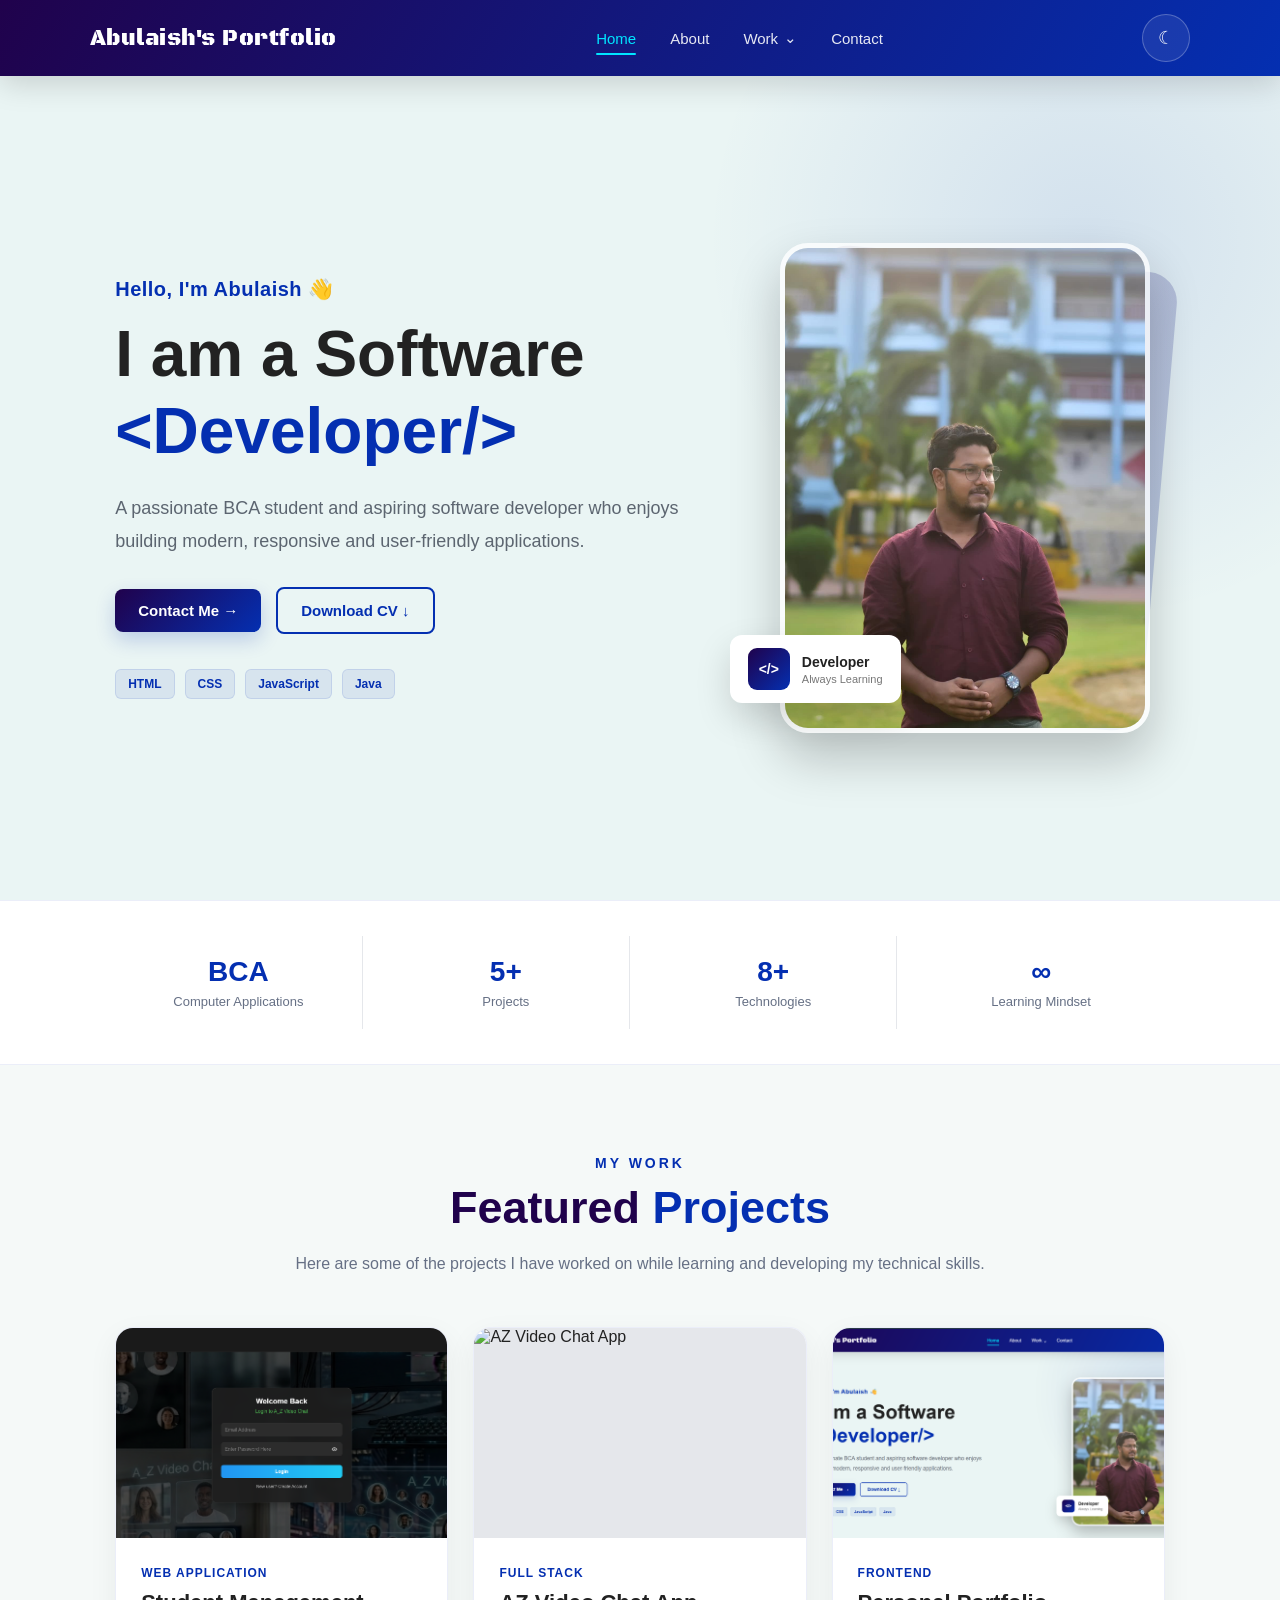
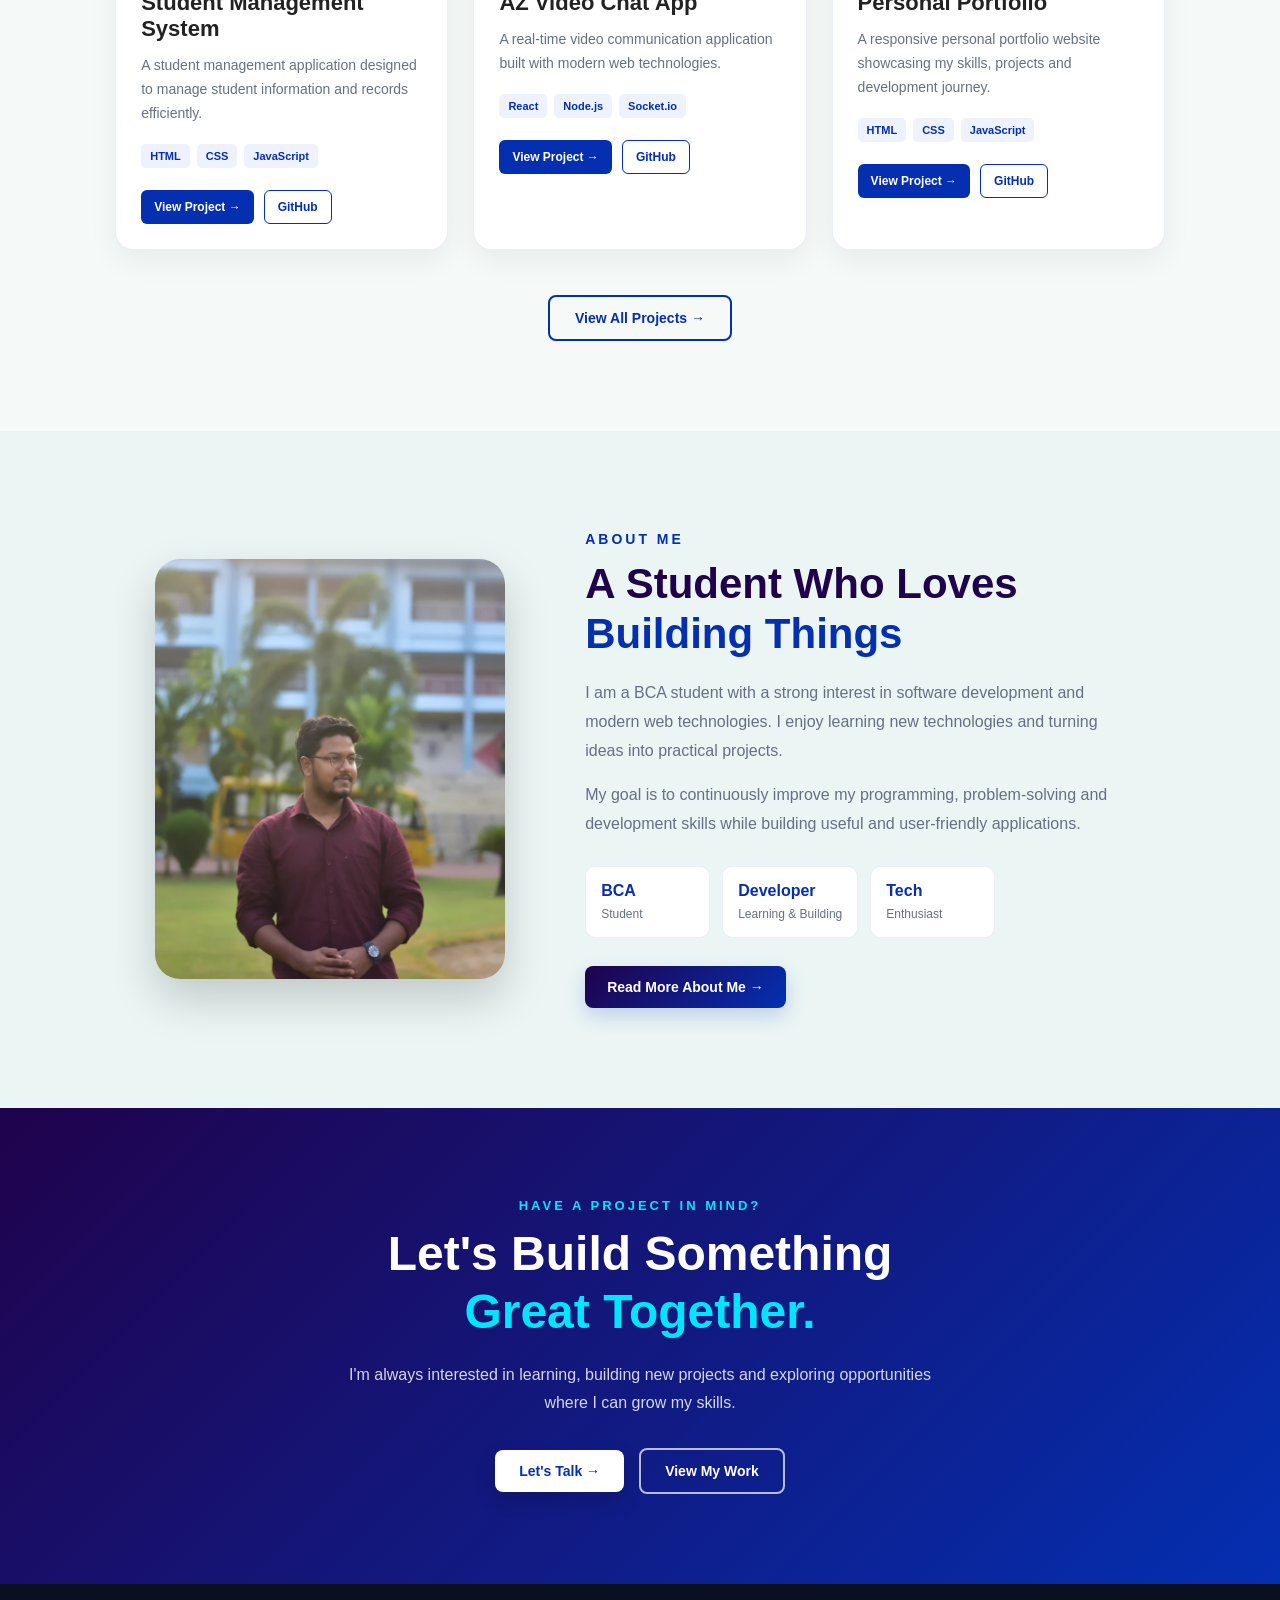
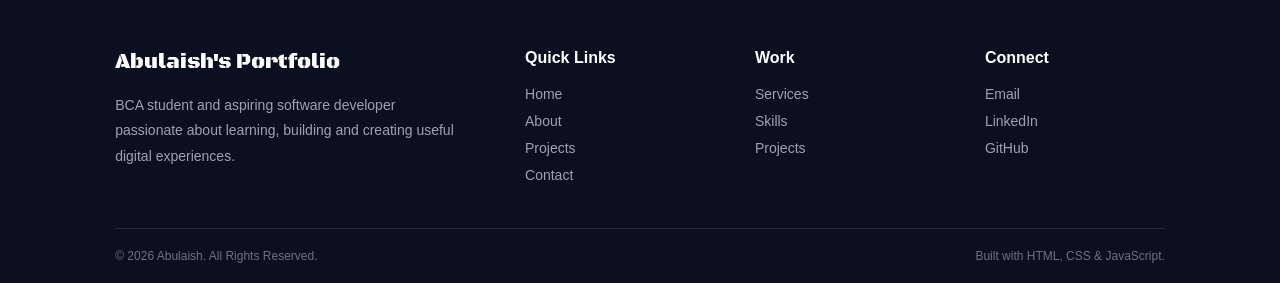
==== commit da69894f: "added skills section" ====
--- a/index.html
+++ b/index.html
@@ -544,85 +544,85 @@
      FOOTER
 ================================= -->
 
-<footer class="footer">
-
-    <div class="footer-container">
-
-
-        <!-- Footer About -->
-
-        <div class="footer-about">
-
-            <a href="index.html" class="footer-logo">
-                Abulaish's Portfolio
-            </a>
+    <footer class="footer">
+
+        <div class="footer-container">
+
+
+            <!-- Footer About -->
+
+            <div class="footer-about">
+
+                <a href="index.html" class="footer-logo">
+                    Abulaish's Portfolio
+                </a>
+
+                <p>
+                    BCA student and aspiring software developer
+                    passionate about learning, building and creating
+                    useful digital experiences.
+                </p>
+
+            </div>
+
+
+            <!-- Quick Links -->
+
+            <div class="footer-links">
+
+                <h3>Quick Links</h3>
+
+                <a href="index.html">Home</a>
+                <a href="about.html">About</a>
+                <a href="projects.html">Projects</a>
+                <a href="contact.html">Contact</a>
+
+            </div>
+
+
+            <!-- Work -->
+
+            <div class="footer-links">
+
+                <h3>Work</h3>
+
+                <a href="services.html">Services</a>
+                <a href="skills.html">Skills</a>
+                <a href="projects.html">Projects</a>
+
+            </div>
+
+
+            <!-- Contact -->
+
+            <div class="footer-links">
+
+                <h3>Connect</h3>
+
+                <a href="contact.html">Email</a>
+                <a href="contact.html">LinkedIn</a>
+                <a href="contact.html">GitHub</a>
+
+            </div>
+
+        </div>
+
+
+        <!-- Footer Bottom -->
+
+        <div class="footer-bottom">
 
             <p>
-                BCA student and aspiring software developer
-                passionate about learning, building and creating
-                useful digital experiences.
+                © 2026 Abulaish. All Rights Reserved.
             </p>
 
+            <p>
+                Built with HTML, CSS & JavaScript.
+            </p>
+
         </div>
 
-
-        <!-- Quick Links -->
-
-        <div class="footer-links">
-
-            <h3>Quick Links</h3>
-
-            <a href="index.html">Home</a>
-            <a href="about.html">About</a>
-            <a href="projects.html">Projects</a>
-            <a href="contact.html">Contact</a>
-
-        </div>
-
-
-        <!-- Work -->
-
-        <div class="footer-links">
-
-            <h3>Work</h3>
-
-            <a href="services.html">Services</a>
-            <a href="skills.html">Skills</a>
-            <a href="projects.html">Projects</a>
-
-        </div>
-
-
-        <!-- Contact -->
-
-        <div class="footer-links">
-
-            <h3>Connect</h3>
-
-            <a href="contact.html">Email</a>
-            <a href="contact.html">LinkedIn</a>
-            <a href="contact.html">GitHub</a>
-
-        </div>
-
-    </div>
-
-
-    <!-- Footer Bottom -->
-
-    <div class="footer-bottom">
-
-        <p>
-            © 2026 Abulaish. All Rights Reserved.
-        </p>
-
-        <p>
-            Built with HTML, CSS & JavaScript.
-        </p>
-
-    </div>
-
-</footer>
+    </footer>
     <!-- JavaScript -->
     <script src="script.js"></script>
 
--- a/styles.css
+++ b/styles.css
@@ -4041,4 +4041,492 @@
 body.dark-mode .form-group input::placeholder,
 body.dark-mode .form-group textarea::placeholder {
     color: #9ca3af;
+}
+
+/* =========================================
+   CONTACT FORM STATUS
+========================================= */
+
+#formStatus {
+    margin-top: 15px;
+    text-align: center;
+    font-size: 14px;
+    font-weight: 600;
+}
+
+#formStatus.success {
+    color: #16a34a;
+}
+
+#formStatus.error {
+    color: #dc2626;
+}
+
+
+.contact-submit:disabled {
+    opacity: 0.7;
+    cursor: not-allowed;
+}
+
+/* =====================================================
+   SKILLS PAGE
+===================================================== */
+
+/* Main Skills Section */
+.skills-page {
+    min-height: calc(100vh - 90px);
+    padding: 80px 7%;
+    background: rgb(234, 245, 244);
+}
+
+
+/* =====================================================
+   SKILLS HEADING
+===================================================== */
+
+.skills-heading {
+    max-width: 750px;
+    margin: 0 auto 60px;
+    text-align: center;
+}
+
+.skills-label {
+    margin: 0 0 12px;
+
+    color: rgb(4, 47, 177);
+
+    font-size: 14px;
+    font-weight: 700;
+
+    letter-spacing: 4px;
+}
+
+.skills-heading h1 {
+    margin: 0 0 20px;
+
+    color: #222;
+
+    font-size: 52px;
+    font-weight: 700;
+
+    line-height: 1.15;
+}
+
+.skills-heading h1 span {
+    color: rgb(4, 47, 177);
+}
+
+.skills-heading > p:last-child {
+    margin: 0;
+
+    color: #5f6b7a;
+
+    font-size: 18px;
+    line-height: 1.7;
+}
+
+
+/* =====================================================
+   SKILLS CARDS CONTAINER
+===================================================== */
+
+.skills-container {
+    max-width: 1200px;
+    margin: 0 auto;
+
+    display: grid;
+
+    grid-template-columns: repeat(2, 1fr);
+
+    gap: 30px;
+}
+
+
+/* =====================================================
+   SKILL CARD
+===================================================== */
+
+.skill-card {
+    padding: 32px;
+
+    background: #ffffff;
+
+    border-radius: 20px;
+
+    border: 1px solid rgba(4, 47, 177, 0.08);
+
+    box-shadow:
+        0 10px 30px rgba(0, 0, 0, 0.06);
+
+    transition:
+        transform 0.3s ease,
+        box-shadow 0.3s ease;
+}
+
+
+/* Card Hover */
+
+.skill-card:hover {
+    transform: translateY(-8px);
+
+    box-shadow:
+        0 18px 40px rgba(4, 47, 177, 0.14);
+}
+
+
+/* =====================================================
+   SKILL ICON
+===================================================== */
+
+.skill-card-icon {
+    width: 58px;
+    height: 58px;
+
+    margin-bottom: 22px;
+
+    display: flex;
+
+    align-items: center;
+    justify-content: center;
+
+    background:
+        linear-gradient(
+            135deg,
+            rgb(32, 2, 76),
+            rgb(4, 47, 177)
+        );
+
+    color: white;
+
+    border-radius: 14px;
+
+    font-size: 21px;
+
+    box-shadow:
+        0 8px 18px rgba(4, 47, 177, 0.20);
+}
+
+
+/* =====================================================
+   CARD TEXT
+===================================================== */
+
+.skill-card h2 {
+    margin: 0 0 10px;
+
+    color: #222;
+
+    font-size: 25px;
+}
+
+.skill-card > p {
+    margin: 0 0 28px;
+
+    color: #667085;
+
+    font-size: 15px;
+
+    line-height: 1.6;
+}
+
+
+/* =====================================================
+   INDIVIDUAL SKILL
+===================================================== */
+
+.skill {
+    margin-bottom: 21px;
+}
+
+.skill:last-child {
+    margin-bottom: 0;
+}
+
+
+/* Skill name + percentage */
+
+.skill-name {
+    display: flex;
+
+    justify-content: space-between;
+    align-items: center;
+
+    margin-bottom: 8px;
+
+    color: #222;
+
+    font-size: 14px;
+
+    font-weight: 700;
+}
+
+
+/* =====================================================
+   PROGRESS BAR
+===================================================== */
+
+.skill-bar {
+    width: 100%;
+    height: 9px;
+
+    background: #e7ecf5;
+
+    border-radius: 50px;
+
+    overflow: hidden;
+}
+
+
+/* Progress */
+
+.skill-progress {
+    height: 100%;
+
+    background:
+        linear-gradient(
+            90deg,
+            rgb(32, 2, 76),
+            rgb(4, 47, 177)
+        );
+
+    border-radius: 50px;
+
+    transition: width 1s ease;
+}
+
+
+/* =====================================================
+   CURRENTLY LEARNING
+===================================================== */
+
+.learning-box {
+    max-width: 1200px;
+
+    margin: 35px auto 0;
+
+    padding: 40px 35px;
+
+    text-align: center;
+
+    color: white;
+
+    background:
+        linear-gradient(
+            135deg,
+            rgb(32, 2, 76),
+            rgb(4, 47, 177)
+        );
+
+    border-radius: 20px;
+
+    box-shadow:
+        0 15px 35px rgba(4, 47, 177, 0.20);
+}
+
+
+.learning-box > p {
+    margin: 0 0 10px;
+
+    font-size: 12px;
+
+    font-weight: 700;
+
+    letter-spacing: 4px;
+}
+
+
+.learning-box h2 {
+    margin: 0 0 25px;
+
+    font-size: 30px;
+
+    font-weight: 700;
+}
+
+
+/* =====================================================
+   LEARNING TAGS
+===================================================== */
+
+.learning-tags {
+    display: flex;
+
+    justify-content: center;
+
+    flex-wrap: wrap;
+
+    gap: 12px;
+}
+
+
+.learning-tags span {
+    padding: 9px 17px;
+
+    color: white;
+
+    background: rgba(255, 255, 255, 0.14);
+
+    border: 1px solid rgba(255, 255, 255, 0.25);
+
+    border-radius: 30px;
+
+    font-size: 13px;
+
+    transition:
+        background 0.3s ease,
+        transform 0.3s ease;
+}
+
+
+.learning-tags span:hover {
+    background: rgba(255, 255, 255, 0.25);
+
+    transform: translateY(-2px);
+}
+
+
+/* =====================================================
+   TABLET
+===================================================== */
+
+@media (max-width: 900px) {
+
+    .skills-page {
+        padding: 65px 5%;
+    }
+
+    .skills-heading h1 {
+        font-size: 44px;
+    }
+
+    .skills-container {
+        grid-template-columns: 1fr;
+    }
+
+}
+
+
+/* =====================================================
+   MOBILE
+===================================================== */
+
+@media (max-width: 600px) {
+
+    .skills-page {
+        padding: 50px 20px;
+    }
+
+    .skills-heading {
+        margin-bottom: 40px;
+    }
+
+    .skills-label {
+        font-size: 12px;
+
+        letter-spacing: 3px;
+    }
+
+    .skills-heading h1 {
+        font-size: 36px;
+    }
+
+    .skills-heading > p:last-child {
+        font-size: 15px;
+    }
+
+    .skill-card {
+        padding: 25px;
+    }
+
+    .skill-card h2 {
+        font-size: 22px;
+    }
+
+    .learning-box {
+        padding: 30px 20px;
+    }
+
+    .learning-box h2 {
+        font-size: 24px;
+    }
+
+}
+
+
+/* =====================================================
+   SMALL MOBILE
+===================================================== */
+
+@media (max-width: 400px) {
+
+    .skills-heading h1 {
+        font-size: 31px;
+    }
+
+    .skill-card {
+        padding: 21px;
+    }
+
+    .learning-tags {
+        gap: 8px;
+    }
+
+    .learning-tags span {
+        padding: 8px 12px;
+    }
+
+}
+
+/* =========================================
+   SKILLS PAGE - DARK MODE
+========================================= */
+
+body.dark-mode .skills-page {
+    background: #0f172a;
+}
+
+/* Heading */
+body.dark-mode .skills-heading h1 {
+    color: #f8fafc;
+}
+
+body.dark-mode .skills-heading > p:last-child {
+    color: #94a3b8;
+}
+
+
+/* Skill Cards */
+body.dark-mode .skill-card {
+    background: #1e293b;
+    border-color: rgba(255, 255, 255, 0.08);
+
+    box-shadow:
+        0 10px 30px rgba(0, 0, 0, 0.35);
+}
+
+body.dark-mode .skill-card h2 {
+    color: #f8fafc;
+}
+
+body.dark-mode .skill-card > p {
+    color: #94a3b8;
+}
+
+
+/* Skill names */
+body.dark-mode .skill-name {
+    color: #f8fafc;
+}
+
+
+/* Progress bars */
+body.dark-mode .skill-bar {
+    background: #334155;
+}
+
+
+/* Learning box */
+body.dark-mode .learning-box {
+    box-shadow:
+        0 15px 35px rgba(0, 0, 0, 0.35);
 }
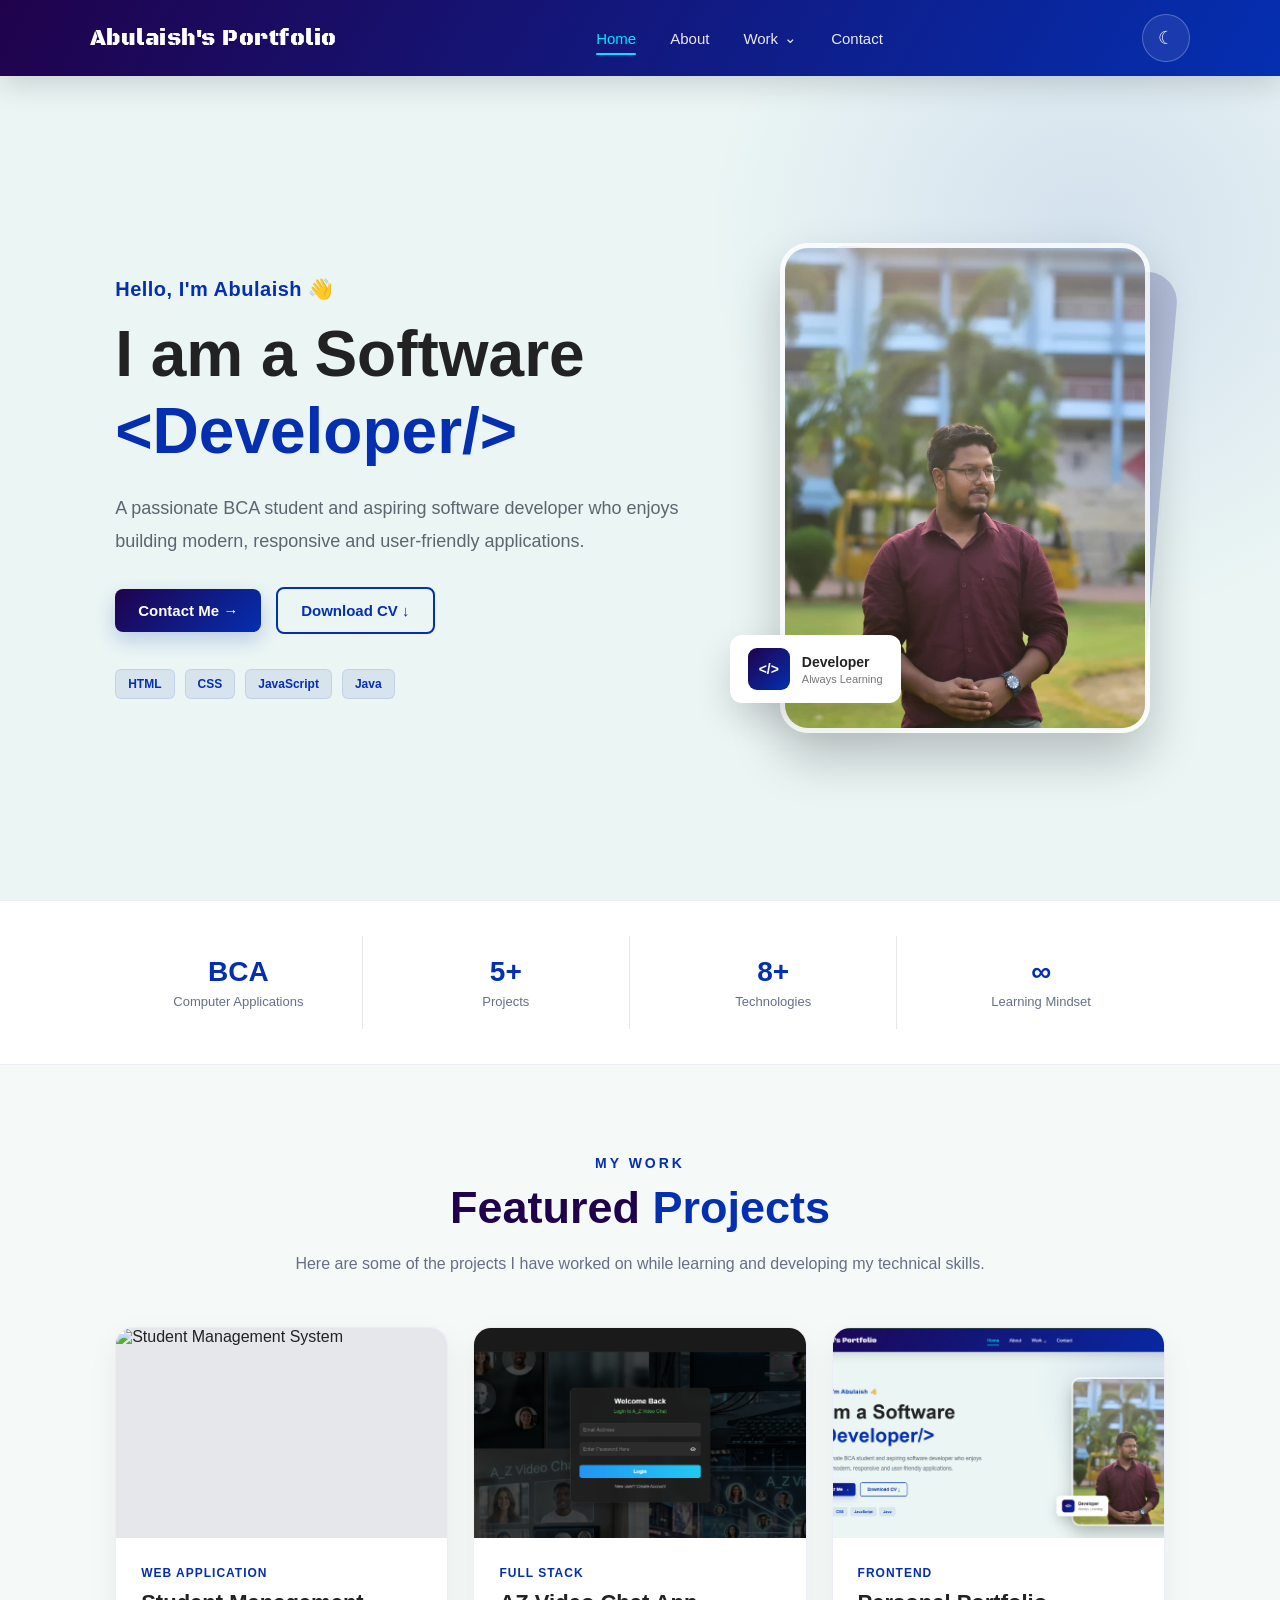
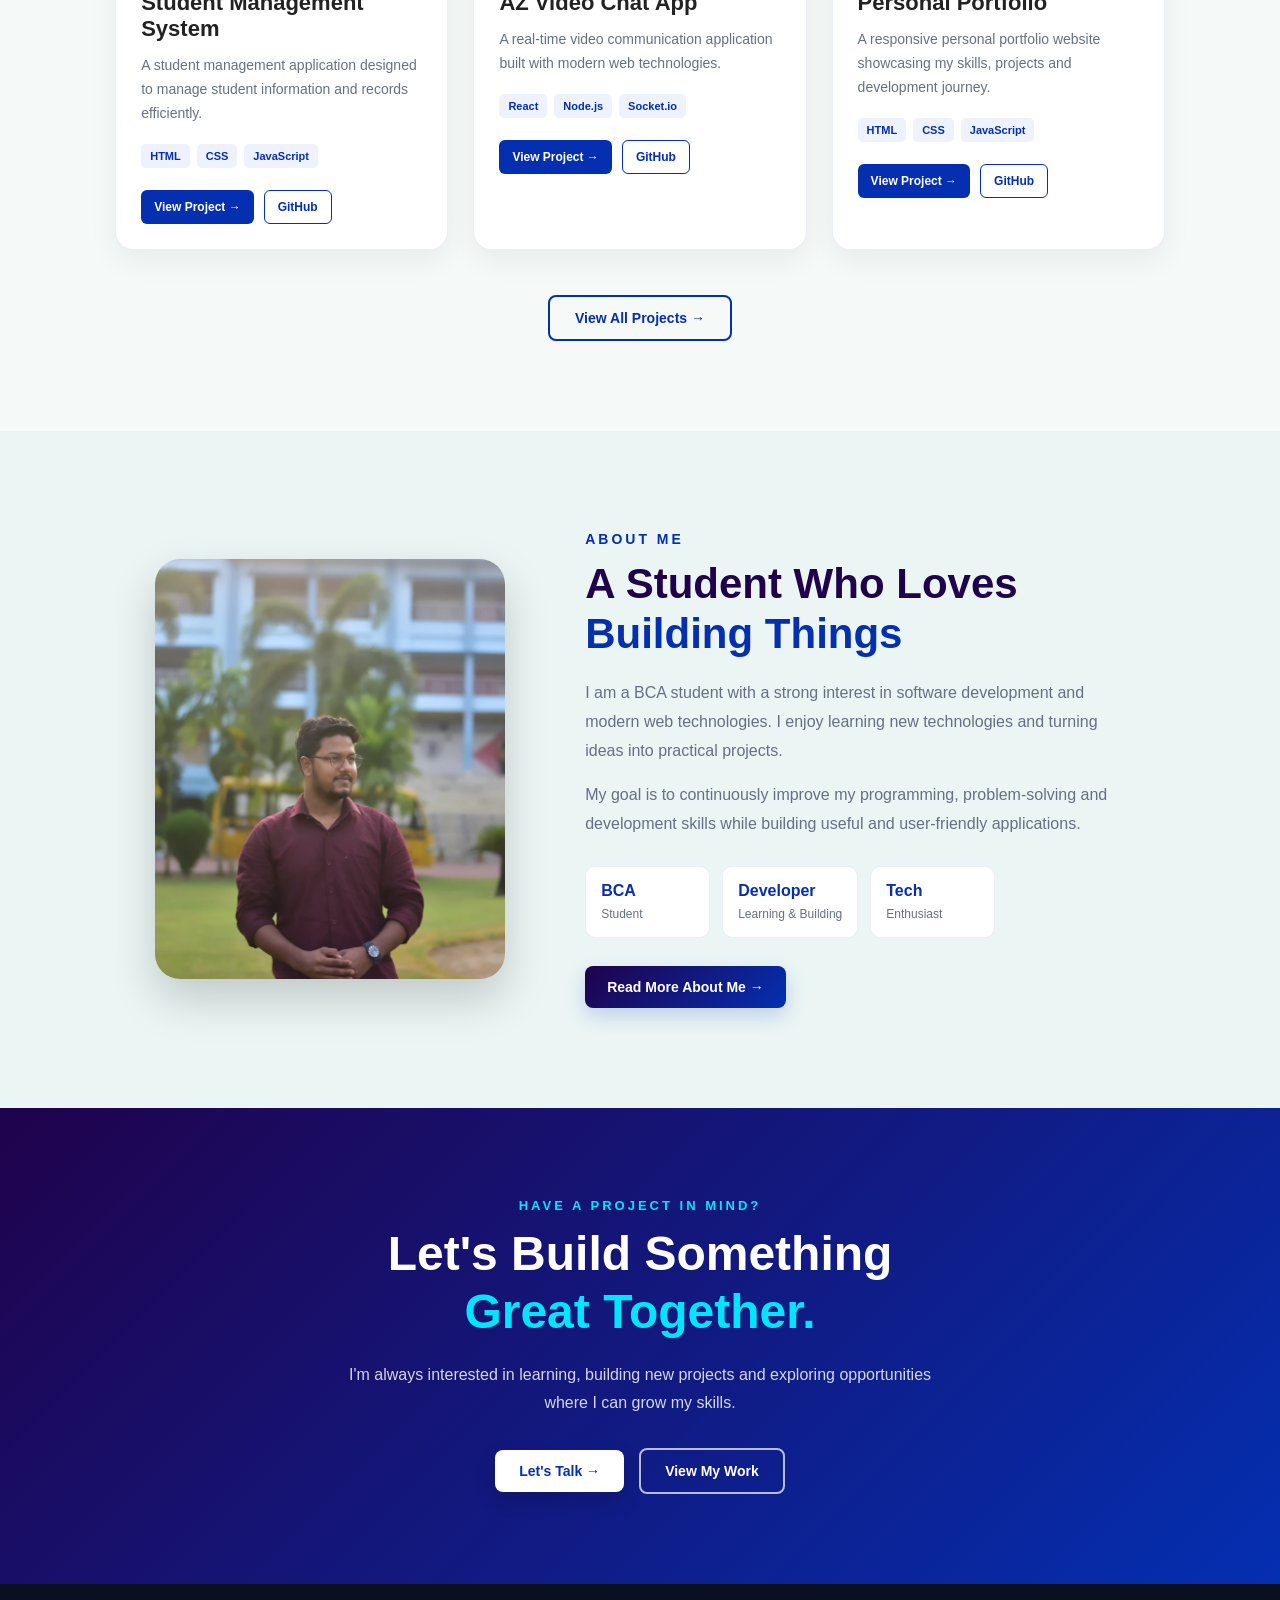
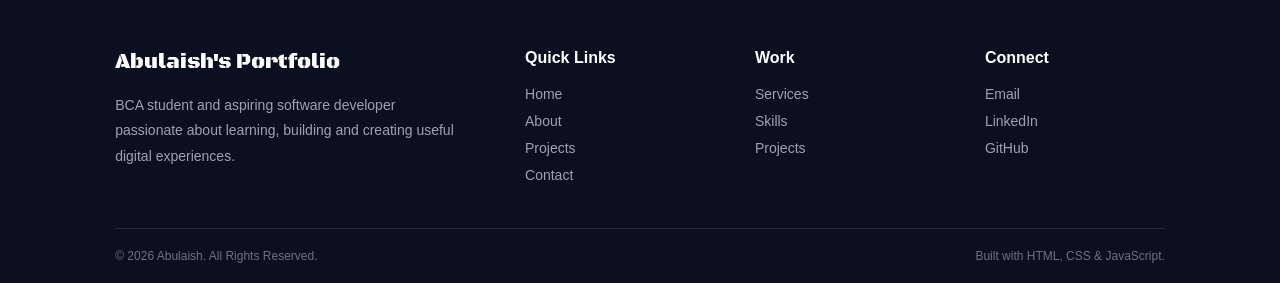
==== commit 5fd885ed: "updated home project images" ====
--- a/index.html
+++ b/index.html
@@ -270,7 +270,7 @@
 
                     <div class="featured-project-image">
 
-                        <img src="project1.jpg" alt="Student Management System">
+                        <img src="#" alt="Student Management System">
 
                     </div>
 
@@ -323,7 +323,7 @@
 
                     <div class="featured-project-image">
 
-                        <img src="project2.jpg" alt="AZ Video Chat App">
+                        <img src="project1.jpg" alt="AZ Video Chat App">
 
                     </div>
 
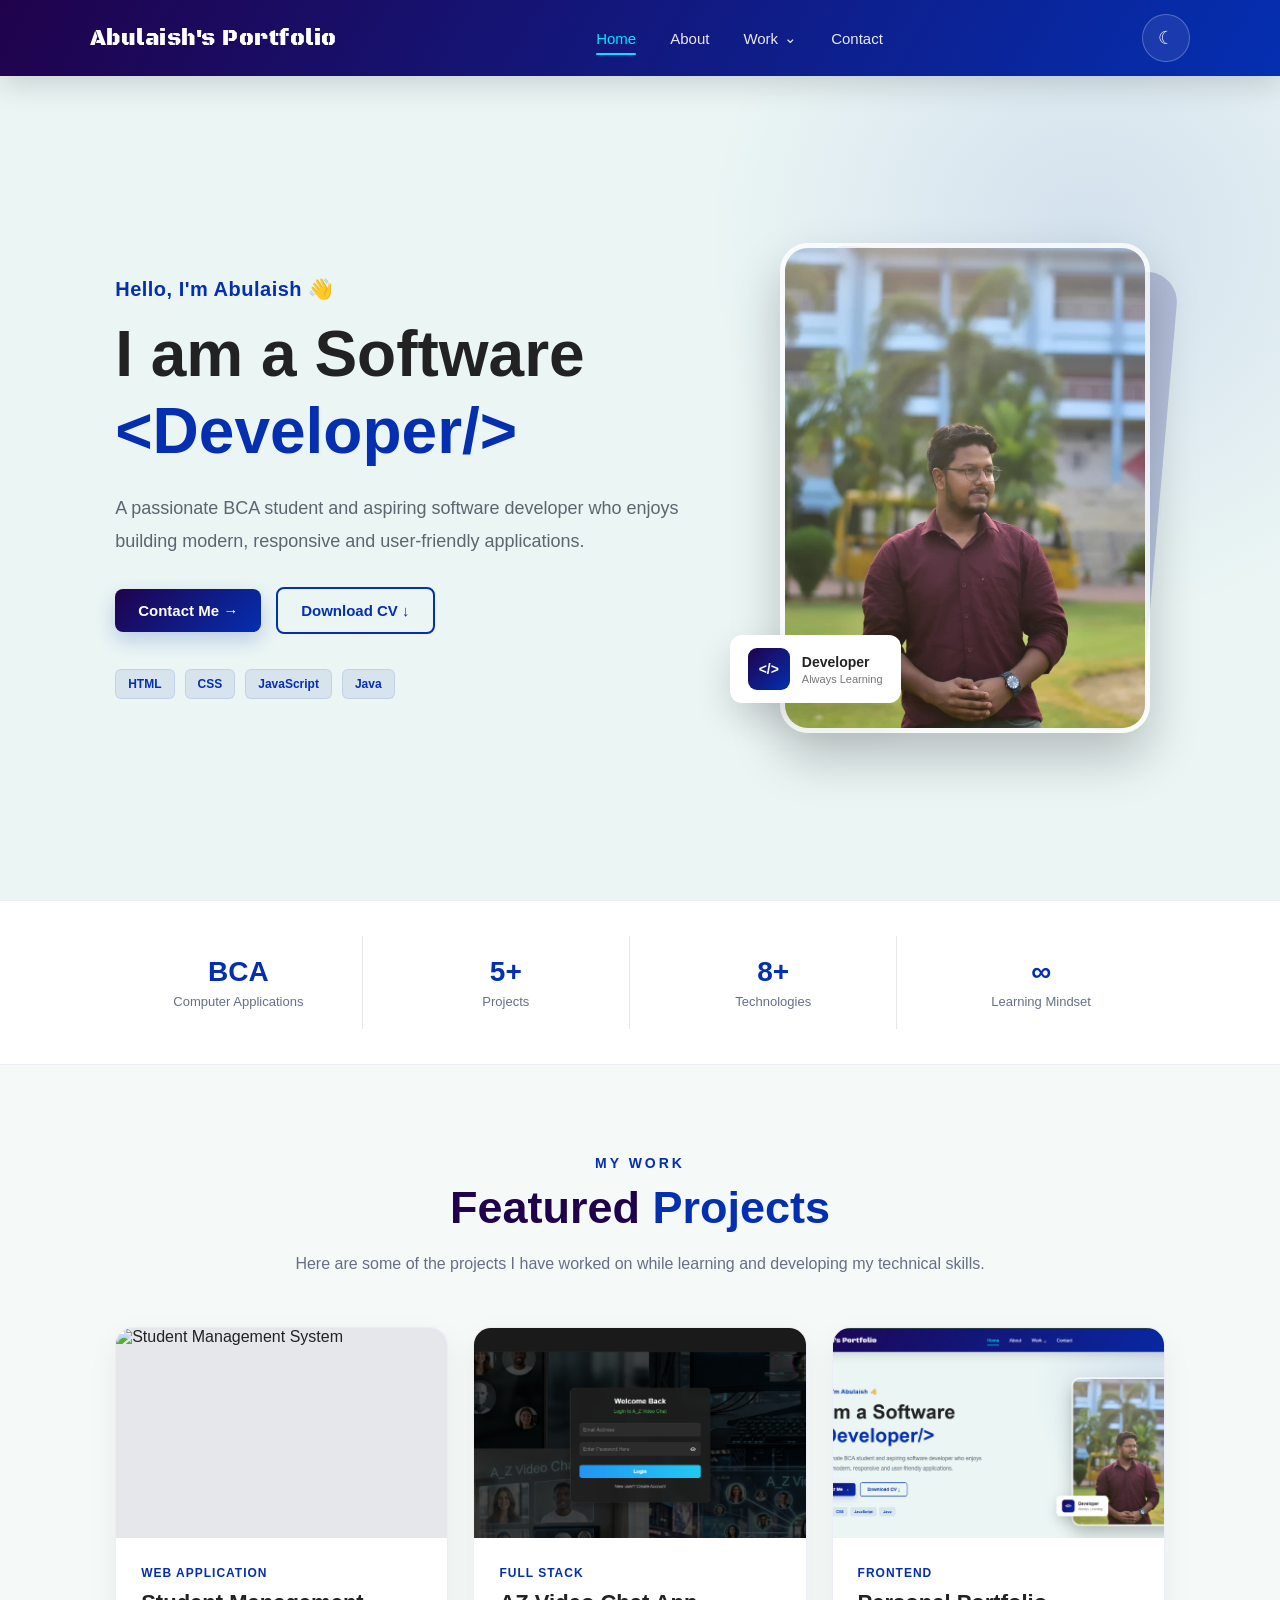
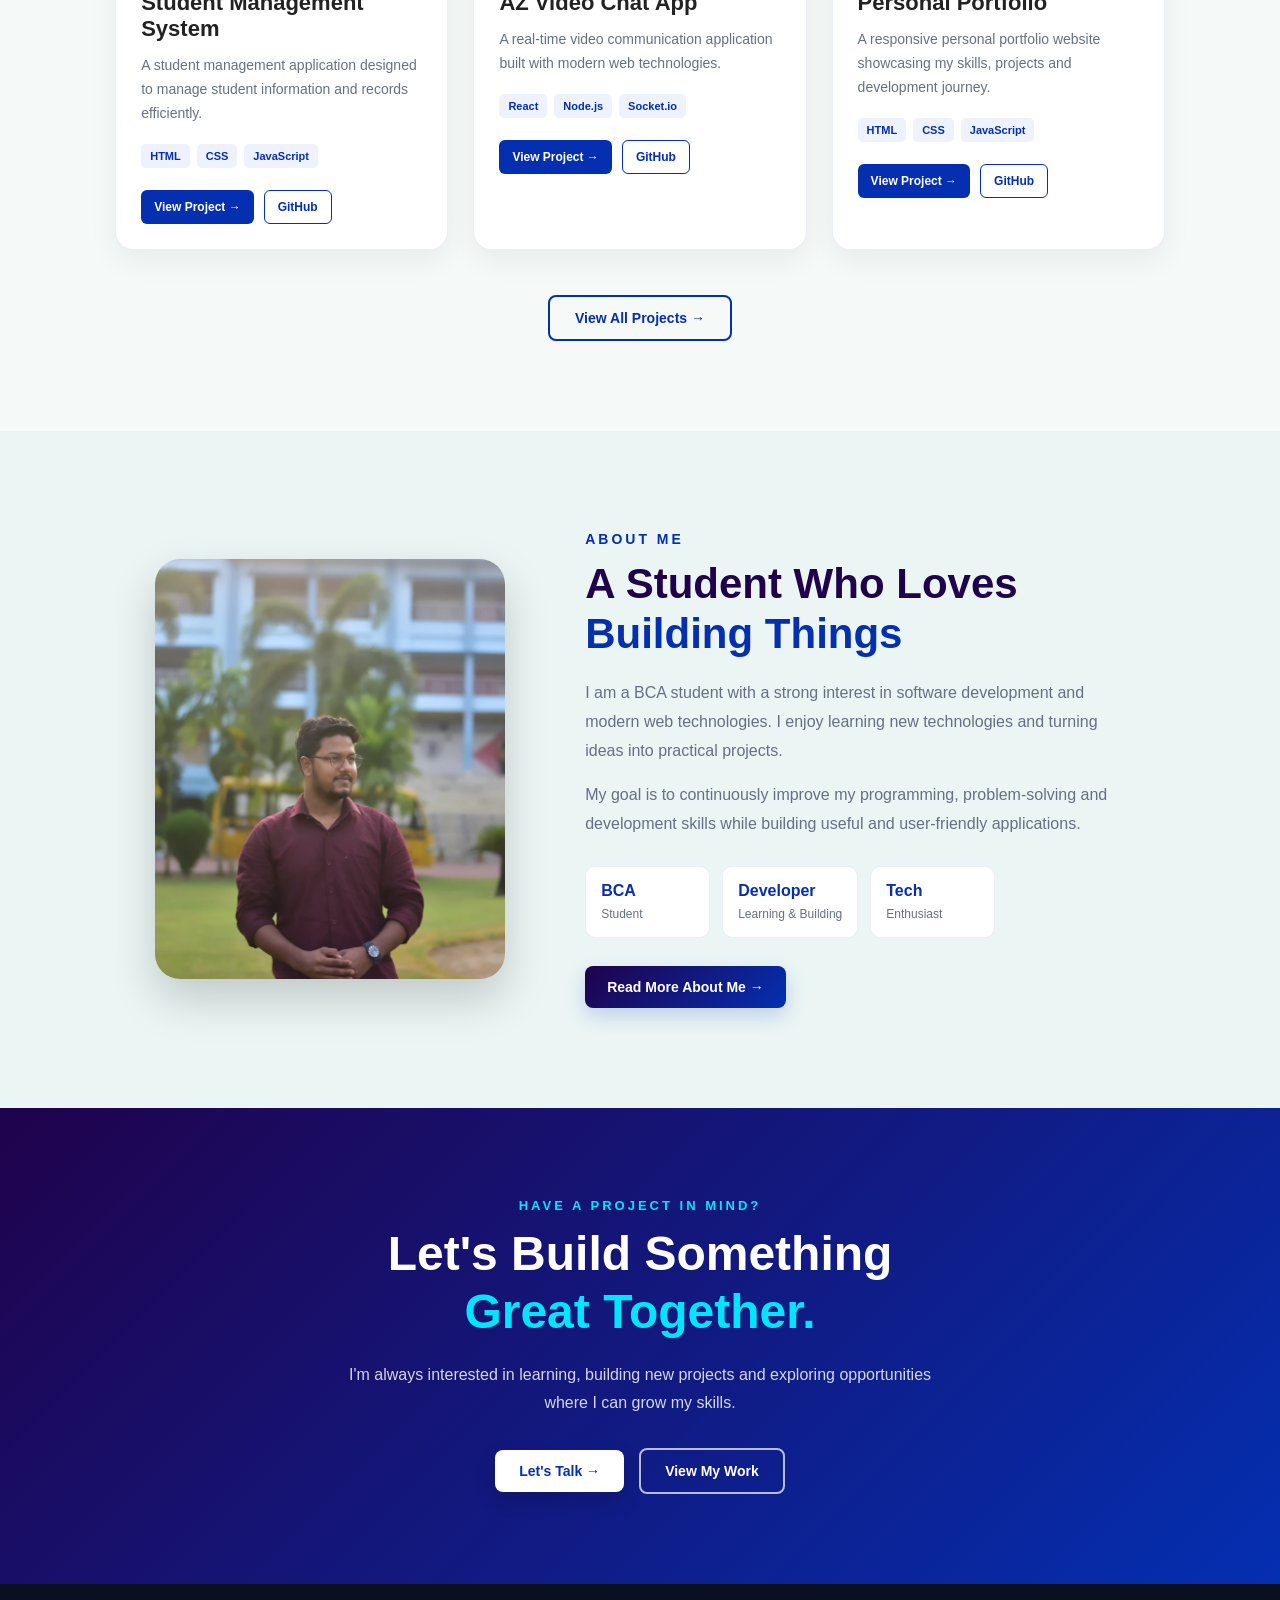
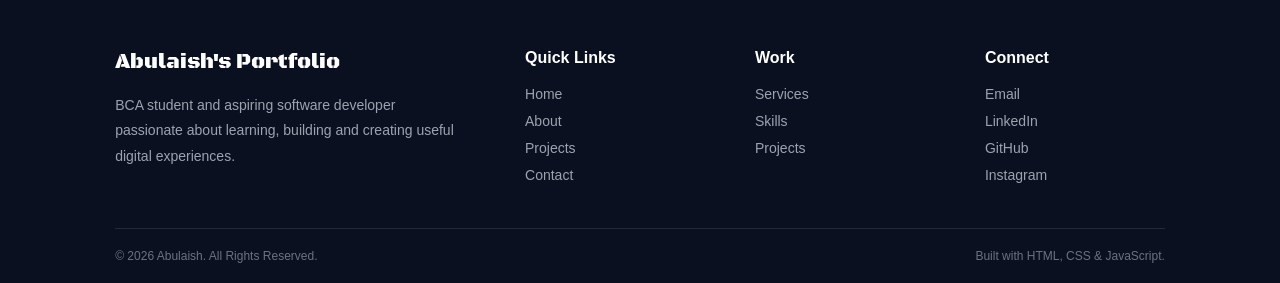
==== commit 6d8c3eed: "Update footer links with direct URLs" ====
--- a/index.html
+++ b/index.html
@@ -161,7 +161,7 @@
                         Contact Me →
                     </a>
 
-                    <a href="Abulaish_CV.pdf" class="hero-btn secondary-btn" download>
+                    <a href="MD_Abulaish_Resume.pdf" class="hero-btn secondary-btn" download>
                         Download CV ↓
                     </a>
 
@@ -599,9 +599,10 @@
 
                 <h3>Connect</h3>
 
-                <a href="contact.html">Email</a>
-                <a href="contact.html">LinkedIn</a>
-                <a href="contact.html">GitHub</a>
+                <a href="mailto:mdabulaish35@gmail.com">Email</a>
+                <a href="https://www.linkedin.com/in/abulaish12">LinkedIn</a>
+                <a href="https://github.com/mdabulaish35-gif">GitHub</a>
+                <a href="https://www.instagram.com/codedbyabulaish/?hl=en">Instagram</a>
 
             </div>
 
@@ -628,4 +629,4 @@
 
 </body>
 
-</html>+</html>
